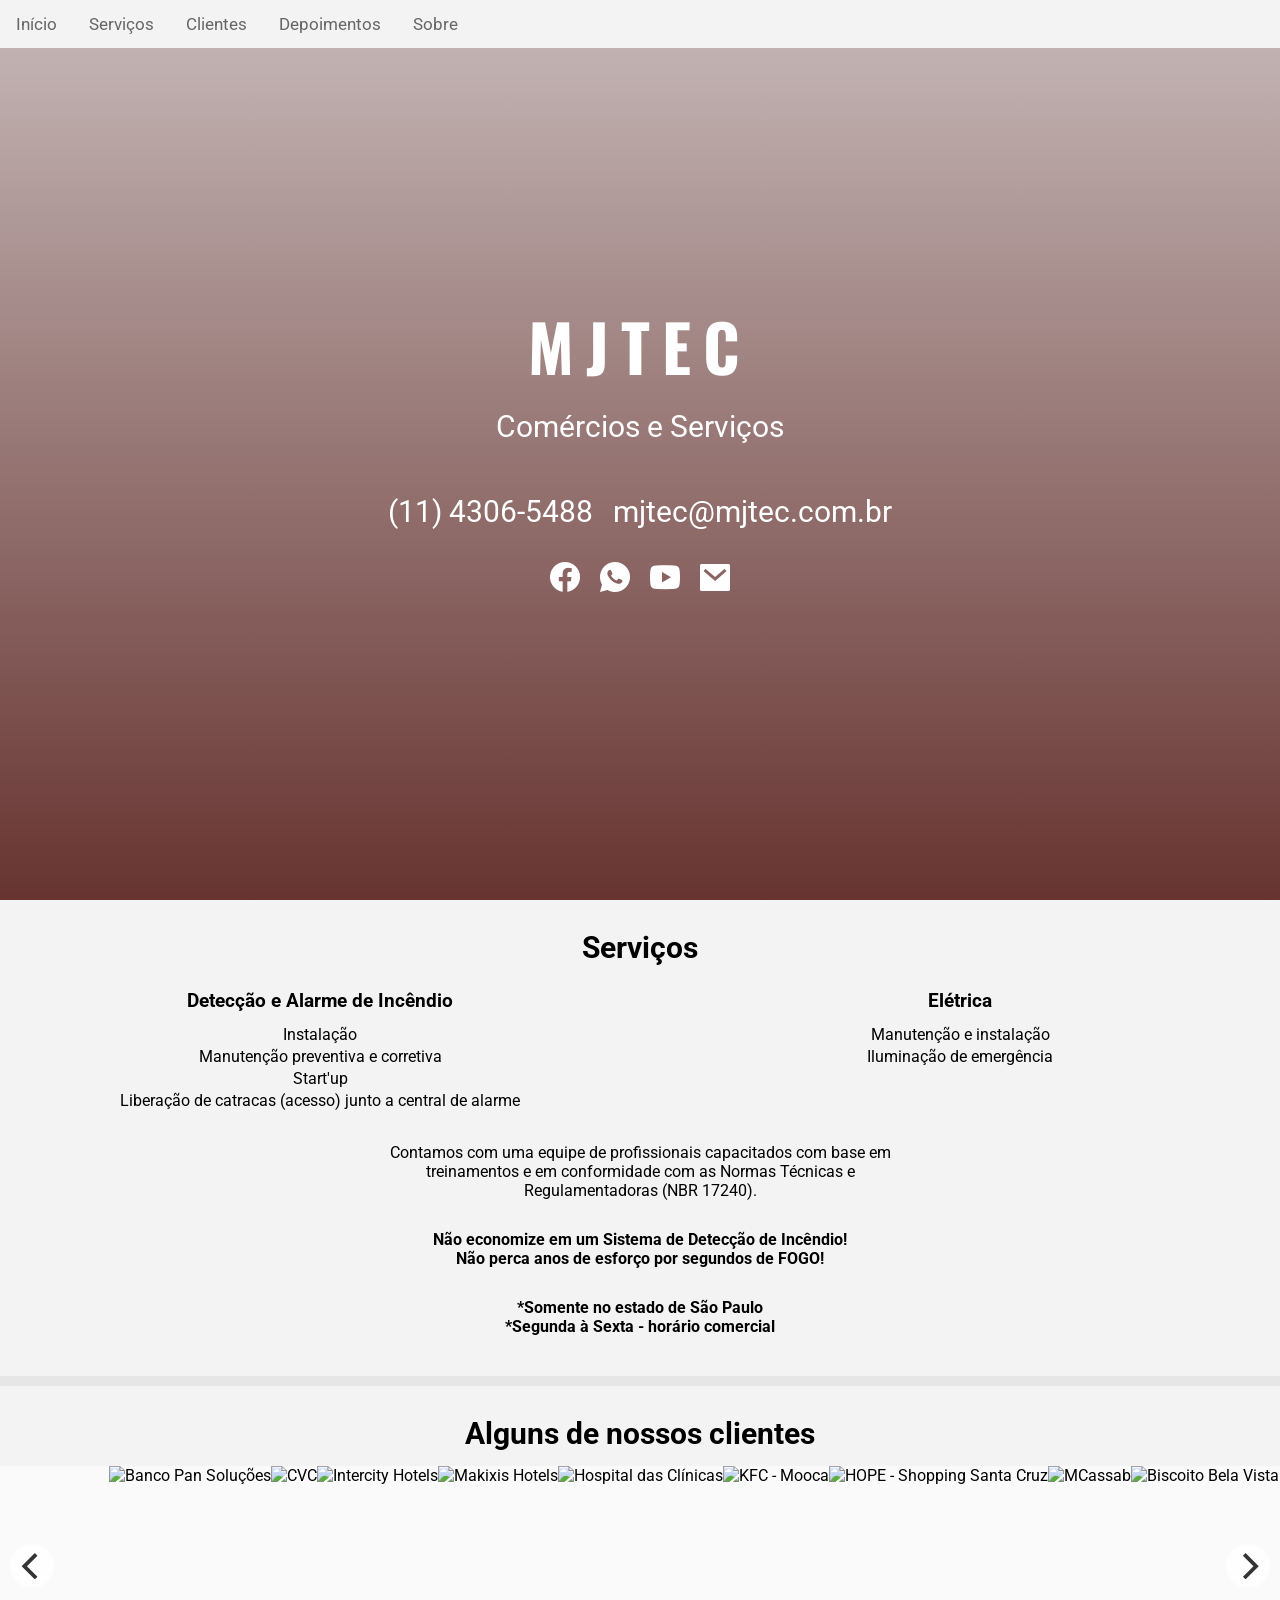
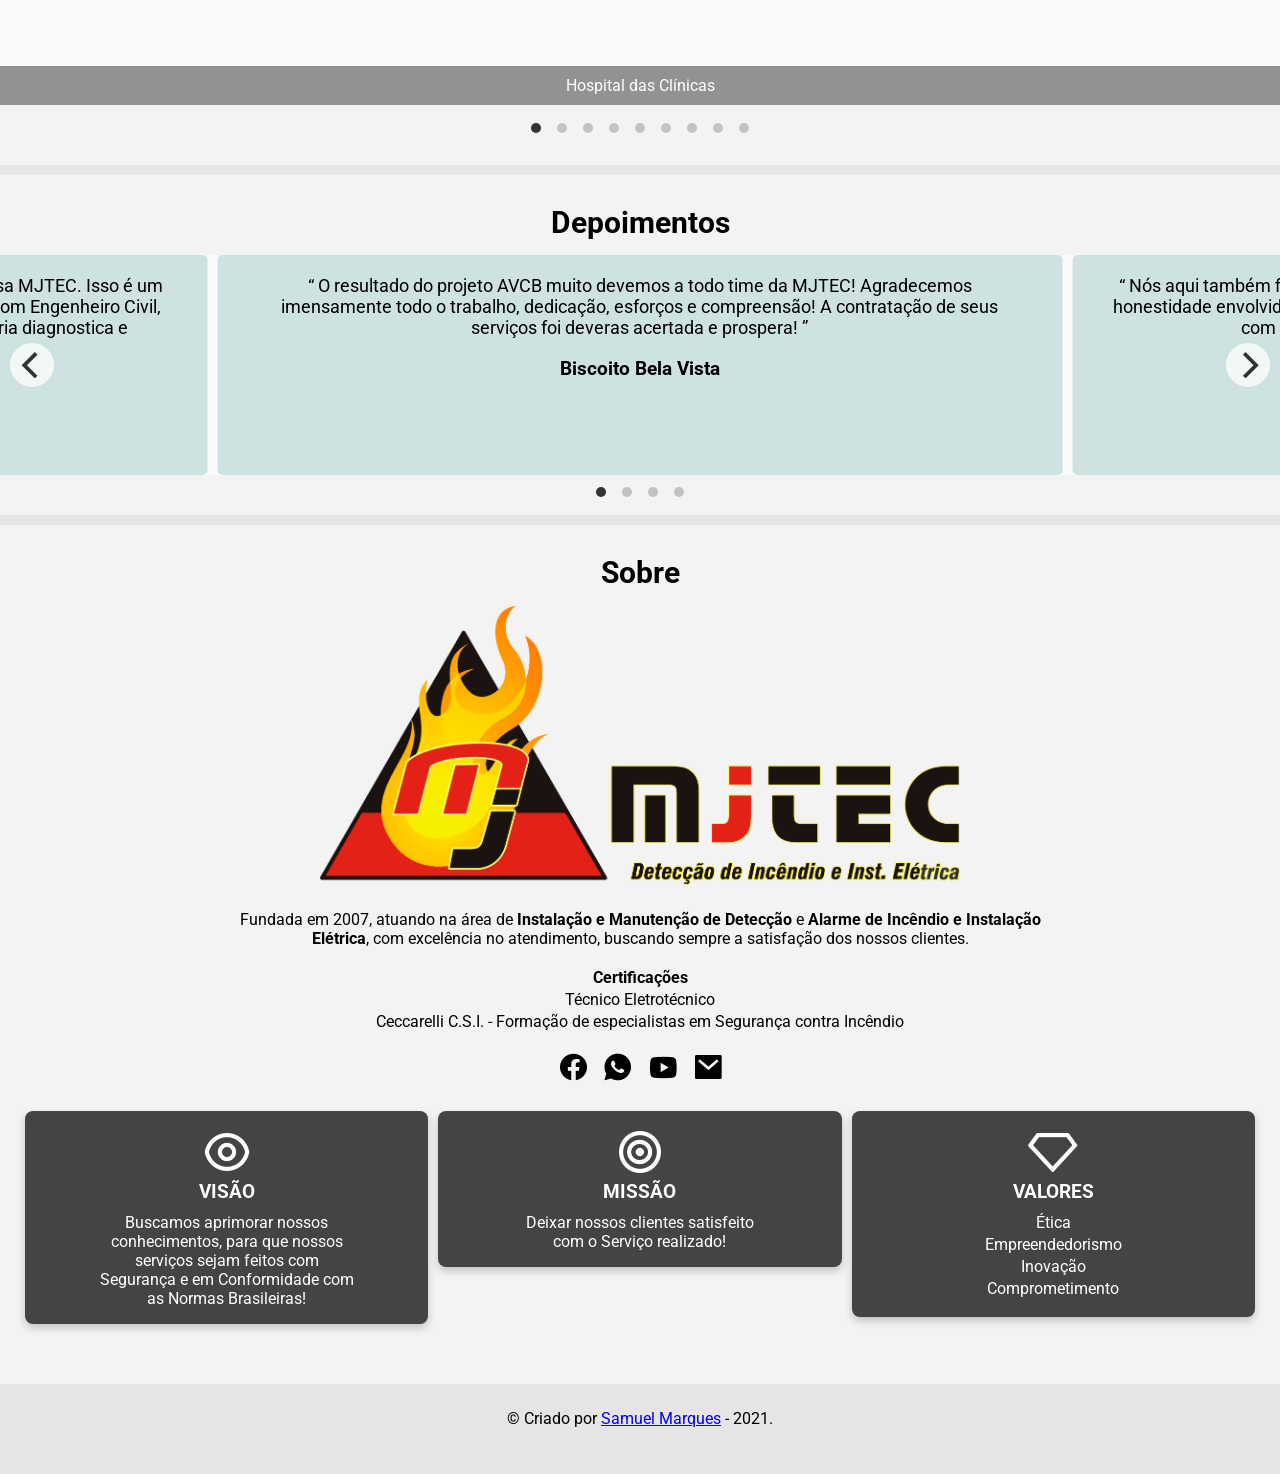
==== index.html @ a53ec6c9 "Separate meta tags" ====
<!DOCTYPE html>
<html lang="pt">
<head>
	<!-- Primary meta tags -->
	<meta charset="UTF-8">
	<meta http-equiv="content-language" content="pt-br">
	<meta http-equiv="X-UA-Compatible" content="IE=edge">
	<meta name="viewport" content="width=device-width, initial-scale=1.0">
	<meta name="robots" content="index, follow">
	<meta name="msapplication-TileColor" content="#b91d47">
	<meta name="theme-color" content="#ffffff">
	<link rel="canonical" href="https://mjtec.com.br">
	<title>Mjtec - Comércios e Serviços</title>

	<!-- Google -->
	<meta name="description" content="Fundada em 2007, atuando na área de Instalação e Manutenção de Detecção e Alarme de Incêndio e Instalação Elétrica, com excelência no atendimento, buscando sempre a satisfação dos nossos clientes.">
	<meta name="keywords" content="Instalação, manutenção, incêndio, alarme de incêndio">
	<meta name="author" content="Samuel Marques">

	<!-- Facebook -->
	<meta property="og:type" content="website">
	<meta property="og:url" content="https://mjtec.com.br/">
	<meta property="og:title" content="Mjtec - Comércios e Serviços">
	<meta property="og:description" content="Fundada em 2007, atuando na área de Instalação e Manutenção de Detecção e Alarme de Incêndio e Instalação Elétrica.">
	<meta property="og:image" content="images/NOVO_LOGOTIPO_2015_FACE.jpg">
	<meta property="og:image:width" content="1280">
	<meta property="og:image:height" content="720">
	<meta property="og:locale" content="pt_BR">
	<meta property="og:locale:alternate" content="pt_BR">
	<meta property="og:site_name" content="MJTEC">

	<!-- Twitter -->
	<meta property="twitter:card" content="images/NOVO_LOGOTIPO_2015_FACE.jpg">
	<meta property="twitter:url" content="https://mjtec.com.br/">
	<meta property="twitter:title" content="Mjtec - Comércios e Serviços">
	<meta property="twitter:description" content="Fundada em 2007, atuando na área de Instalação e Manutenção de Detecção e Alarme de Incêndio e Instalação Elétrica.">
	<meta property="twitter:image" content="images/NOVO_LOGOTIPO_2015_FACE.jpg">

	<!-- Favicon -->
	<link rel="apple-touch-icon" sizes="180x180" href="apple-touch-icon.png">
	<link rel="icon" type="image/png" sizes="32x32" href="favicon-32x32.png">
	<link rel="icon" type="image/png" sizes="16x16" href="favicon-16x16.png">
	<link rel="manifest" href="/site.webmanifest">
	<link rel="mask-icon" href="/safari-pinned-tab.svg" color="#5bbad5">

	<!-- Stylesheets -->
	<link rel="stylesheet" type="text/css" href="css/styles.css">
	<link rel="stylesheet" type="text/css" href="css/remixicon.css">
	<link href="https://cdn.jsdelivr.net/npm/remixicon@2.5.0/fonts/remixicon.css" rel="stylesheet">
	<link href="css/flickity.css" rel="stylesheet">
	<link rel="stylesheet" href="https://unpkg.com/flickity@2/dist/flickity.min.css">
	<link rel="preconnect" href="https://fonts.googleapis.com">
	<link rel="preconnect" href="https://fonts.gstatic.com" crossorigin>
	<link href="https://fonts.googleapis.com/css2?family=Montserrat:wght@500&family=Roboto&family=Oswald:wght@600&display=swap" rel="stylesheet"> 
</head>
<body>
	<!-- navbar -->
	<nav id="navbar" class="navbar">
		<a id="nav-home" href="#home">Início</a>
		<a id="nav-servicos" href="#servicos">Serviços</a>
		<a id="nav-clientes" href="#clientes">Clientes</a>
		<a id="nav-depoimentos" href="#depoimentos">Depoimentos</a>
		<a id="nav-sobre" href="#sobre">Sobre</a>

		<a href="#" class="icon" aria-label="Abrir navbar"><i class="ri-menu-line"></i></a>
	</nav>

	<!-- home -->
	<section id="home">
		<div class="slider" data-carousel>
			<div class="carousel-cell">
				<img src="images/incendio.webp" alt="Imagem relatando um incêndio.">
				<div class="overlay"></div>
				<div class="inner">
					<h1 id="titulo">MJTEC</h1>
					<p id="subtitulo">Comércios e Serviços</p>
					
					<ul>
						<li><a href="https://api.whatsapp.com/send?phone=551143065488&text=Ol%C3%A1!" aria-label="Acessar WhatsApp" target="_blank" rel="noopener noreferrer">(11) 4306-5488</a></li>
						<li><a href="mailto:mjtec@mjtec.com.br" aria-label="Enviar um e-mail para Mjtec">mjtec@mjtec.com.br</a></li>
					</ul>

					<div id="important">
						<div id="icons">
							<a href="https://www.facebook.com/mjtec.com.br" aria-label="Acessar Facebook" target="_blank" rel="noopener noreferrer">
								<i class="ri-facebook-circle-fill"></i>
							</a>

							<a href="https://api.whatsapp.com/send?phone=551143065488&text=Ol%C3%A1!" aria-label="Acessar WhatsApp" style="margin-left: 5px;" target="_blank" rel="noopener noreferrer">
								<i class="ri-whatsapp-fill"></i>
							</a>

							<a href="https://www.youtube.com/channel/UCObCKmfbOKoFty7AwjVUffA" aria-label="Acessar canal no Youtube" style="margin-left: 5px;" target="_blank" rel="noopener noreferrer">
								<i class="ri-youtube-fill"></i>
							</a>

							<a href="mailto:mjtec@mjtec.com.br" aria-label="Enviar um e-mail para Mjtec" style="margin-left: 5px;" target="_blank" rel="noopener noreferrer">
								<i class="ri-mail-fill"></i>
							</a>
						</div>
					</div>
				</div>
			</div>

			<div class="carousel-cell">
				<img src="images/funcionario_trabalhando_1.webp" alt="Funcionário da Mjtec trabalhando.">
				<div class="overlay"></div>
				<div class="inner">
					<h1 id="titulo">MJTEC</h1>
					<p id="subtitulo">Comércios e Serviços</p>
					
					<ul>
						<li><a href="https://api.whatsapp.com/send?phone=551143065488&text=Ol%C3%A1!" aria-label="Acessar WhatsApp" target="_blank" rel="noopener noreferrer">(11) 4306-5488</a></li>
						<li><a href="mailto:mjtec@mjtec.com.br" aria-label="Enviar um e-mail para Mjtec">mjtec@mjtec.com.br</a></li>
					</ul>

					<div id="important">
						<div id="icons">
							<a href="https://www.facebook.com/mjtec.com.br" aria-label="Acessar Facebook" target="_blank" rel="noopener noreferrer">
								<i class="ri-facebook-circle-fill"></i>
							</a>

							<a href="https://api.whatsapp.com/send?phone=551143065488&text=Ol%C3%A1!" aria-label="Acessar WhatsApp" style="margin-left: 5px;" target="_blank" rel="noopener noreferrer">
								<i class="ri-whatsapp-fill"></i>
							</a>

							<a href="https://www.youtube.com/channel/UCObCKmfbOKoFty7AwjVUffA" aria-label="Acessar canal no Youtube" style="margin-left: 5px;" target="_blank" rel="noopener noreferrer">
								<i class="ri-youtube-fill"></i>
							</a>

							<a href="mailto:mjtec@mjtec.com.br" aria-label="Enviar um e-mail para Mjtec" style="margin-left: 5px;" target="_blank" rel="noopener noreferrer">
								<i class="ri-mail-fill"></i>
							</a>
						</div>
					</div>
				</div>
			</div>

			<div class="carousel-cell">
				<img src="images/funcionario_trabalhando_2.webp" alt="Funcionário da Mjtec trabalhando.">
				<div class="overlay"></div>
				<div class="inner">
					<h1 id="titulo">MJTEC</h1>
					<p id="subtitulo">Comércios e Serviços</p>
					
					<ul>
						<li><a href="https://api.whatsapp.com/send?phone=551143065488&text=Ol%C3%A1!" aria-label="Acessar WhatsApp" target="_blank" rel="noopener noreferrer">(11) 4306-5488</a></li>
						<li><a href="mailto:mjtec@mjtec.com.br" aria-label="Enviar um e-mail para Mjtec">mjtec@mjtec.com.br</a></li>
					</ul>

					<div id="important">
						<div id="icons">
							<a href="https://www.facebook.com/mjtec.com.br" aria-label="Acessar Facebook" target="_blank" rel="noopener noreferrer">
								<i class="ri-facebook-circle-fill"></i>
							</a>

							<a href="https://api.whatsapp.com/send?phone=551143065488&text=Ol%C3%A1!" aria-label="Acessar WhatsApp" style="margin-left: 5px;" target="_blank" rel="noopener noreferrer">
								<i class="ri-whatsapp-fill"></i>
							</a>

							<a href="https://www.youtube.com/channel/UCObCKmfbOKoFty7AwjVUffA" aria-label="Acessar canal no Youtube" style="margin-left: 5px;" target="_blank" rel="noopener noreferrer">
								<i class="ri-youtube-fill"></i>
							</a>

							<a href="mailto:mjtec@mjtec.com.br" aria-label="Enviar um e-mail para Mjtec" style="margin-left: 5px;" target="_blank" rel="noopener noreferrer">
								<i class="ri-mail-fill"></i>
							</a>
						</div>
					</div>
				</div>
			</div>

			<div class="carousel-cell">
				<img src="images/funcionario_trabalhando_3.webp" alt="Funcionário da Mjtec trabalhando.">
				<div class="overlay"></div>
				<div class="inner">
					<h1 id="titulo">MJTEC</h1>
					<p id="subtitulo">Comércios e Serviços</p>
					
					<ul>
						<li><a href="https://api.whatsapp.com/send?phone=551143065488&text=Ol%C3%A1!" aria-label="Acessar WhatsApp" target="_blank" rel="noopener noreferrer">(11) 4306-5488</a></li>
						<li><a href="mailto:mjtec@mjtec.com.br" aria-label="Enviar um e-mail para Mjtec">mjtec@mjtec.com.br</a></li>
					</ul>

					<div id="important">
						<div id="icons">
							<a href="https://www.facebook.com/mjtec.com.br" aria-label="Acessar Facebook" target="_blank" rel="noopener noreferrer">
								<i class="ri-facebook-circle-fill"></i>
							</a>

							<a href="https://api.whatsapp.com/send?phone=551143065488&text=Ol%C3%A1!" aria-label="Acessar WhatsApp" style="margin-left: 5px;" target="_blank" rel="noopener noreferrer">
								<i class="ri-whatsapp-fill"></i>
							</a>

							<a href="https://www.youtube.com/channel/UCObCKmfbOKoFty7AwjVUffA" aria-label="Acessar canal no Youtube" style="margin-left: 5px;" target="_blank" rel="noopener noreferrer">
								<i class="ri-youtube-fill"></i>
							</a>

							<a href="mailto:mjtec@mjtec.com.br" aria-label="Enviar um e-mail para Mjtec" style="margin-left: 5px;" target="_blank" rel="noopener noreferrer">
								<i class="ri-mail-fill"></i>
							</a>
						</div>
					</div>
				</div>
			</div>

			<div class="carousel-cell">
				<img src="images/mjtec_logotipo.webp" alt="Logo da Mjtec, acima de chamas e abaixo de um detector.">
				<div class="overlay"></div>
				<div class="inner">
					<h1 id="titulo">MJTEC</h1>
					<p id="subtitulo">Comércios e Serviços</p>
					
					<ul>
						<li><a href="https://api.whatsapp.com/send?phone=551143065488&text=Ol%C3%A1!" aria-label="Acessar WhatsApp" target="_blank" rel="noopener noreferrer">(11) 4306-5488</a></li>
						<li><a href="mailto:mjtec@mjtec.com.br" aria-label="Enviar um e-mail para Mjtec">mjtec@mjtec.com.br</a></li>
					</ul>

					<div id="important">
						<div id="icons">
							<a href="https://www.facebook.com/mjtec.com.br" aria-label="Acessar Facebook" target="_blank" rel="noopener noreferrer">
								<i class="ri-facebook-circle-fill"></i>
							</a>

							<a href="https://api.whatsapp.com/send?phone=551143065488&text=Ol%C3%A1!" aria-label="Acessar WhatsApp" style="margin-left: 5px;" target="_blank" rel="noopener noreferrer">
								<i class="ri-whatsapp-fill"></i>
							</a>

							<a href="https://www.youtube.com/channel/UCObCKmfbOKoFty7AwjVUffA" aria-label="Acessar canal no Youtube" style="margin-left: 5px;" target="_blank" rel="noopener noreferrer">
								<i class="ri-youtube-fill"></i>
							</a>

							<a href="mailto:mjtec@mjtec.com.br" aria-label="Enviar um e-mail para Mjtec" style="margin-left: 5px;" target="_blank" rel="noopener noreferrer">
								<i class="ri-mail-fill"></i>
							</a>
						</div>
					</div>
				</div>
			</div>
		</div>
	</section>

	<!-- servicos -->
	<section id="servicos">
		<h2>Serviços</h2>

		<div class="row">
			<div class="column">
				<h3>Detecção e Alarme de Incêndio</h3>
				<ul>
					<li>Instalação</li>
					<li>Manutenção preventiva e corretiva</li>
					<li>Start'up</li>
					<li>Liberação de catracas (acesso) junto a central de alarme</li>
				</ul>
			</div>
			<div class="column">
				<h3>Elétrica</h3>
				<ul>
					<li>Manutenção e instalação</li>
					<li>Iluminação de emergência</li>
				</ul>
			</div>
		</div>

		<div class="center">
			<p>Contamos com uma equipe de profissionais
				capacitados com base em treinamentos e
				em conformidade com as Normas Técnicas e
				Regulamentadoras (NBR 17240).
			</p>

			<h4 style="margin-top: 30px;">
				Não economize em um Sistema de Detecção
				de Incêndio!
			</h4>

			<h4 style="margin-bottom: 30px;">
				Não perca anos de esforço por segundos de FOGO!
			</h4>
		</div>

		<h4>*Somente no estado de São Paulo</h4>
		<h4>*Segunda à Sexta - horário comercial</h4>
	</section>

	<!-- clientes -->
	<section id="clientes">
		<h2>Alguns de nossos clientes</h2>

		<div class="gallery js-flickity" data-flickity='{ "wrapAround": true, "autoPlay": true }'>
			<img src="images/HCFMUSP_logo.webp" alt="Hospital das Clínicas" />
			<img src="images/kfc_logo.webp" alt="KFC - Mooca" />
			<img src="images/hope_logo.webp" alt="HOPE - Shopping Santa Cruz" />
			<img src="images/mcassab_logo.webp" alt="MCassab" />
			<img src="images/belavista_logo.webp" alt="Biscoito Bela Vista" />
			<img src="images/bancopan_logo.webp" alt="Banco Pan Soluções" />
			<img src="images/cvc_logo.webp" alt="CVC" />
			<img src="images/intercity_logo.webp" alt="Intercity Hotels" />
			<img src="images/makixis_logo.webp" alt="Makixis Hotels" />
		</div>

		<p class="caption">&nbsp;</p>
	</section>

	<!-- depoimentos -->
	<section id="depoimentos">
		<h2>Depoimentos</h2>

		<div class="depoimentos js-flickity" data-flickity='{ "wrapAround": true }'>
			<div class="depoimento">
				<p id="content">
					O resultado do projeto AVCB muito devemos a todo time da MJTEC! 
					Agradecemos imensamente todo o trabalho, dedicação, esforços e compreensão! 
					A contratação de seus serviços foi deveras acertada e prospera!
				</p>
				
				<h3 id="title">Biscoito Bela Vista</h3>
			</div>

			<div class="depoimento">
				<p id="content">
					Nós aqui também ficamos muito satisfeitos com os serviços da Mjtec e 
					principalmente com a honestidade envolvida, pois chegaram a condenar 
					uma central e somente a Mjtec tinha técnicos com conhecimento o bastante 
					para a manutenção necessária.
				</p>
				
				<h3 id="title">Hotel Makuxis</h3>
			</div>

			<div class="depoimento">
				<p id="content">
					Parte da conclusão deste projeto (AVCB) teve a contribuição significativa 
					da MJTEC, portanto agradecemos muito pela qualidade dos serviços prestados, 
					dedicação de nos atender diante das nossas necessidades e 
					continuamos com a parceria, lembrando ainda que estamos divulgando 
					o nome da MJTEC aos nossos parceiros.
				</p>
				
				<h3 id="title">Cilasi Alimentos</h3>
			</div>

			<div class="depoimento">
				<p id="content">
					Estou satisfeitíssimo com tamanha parceria e profissionalismo da empresa MJTEC. 
					Isso é um inicio de uma parceria que eu vou ter nas minhas trajetórias 
					profissionais com Engenheiro Civil, Eng. Segurança Do Trabalho e Eng. de Avaliações, 
					Perícias, e engenharia diagnostica e patologias das construções.
				</p>
				
				<h3 id="title">Eng. Germano - Hotel Intercity</h3>
			</div>
		</div>
	</section>

	<!-- sobre -->
	<section id="sobre">
		<h2>Sobre</h2>

		<div class="center">
			<img src="images/NOVO_LOGOTIPO_2015.png">

			<p>
				Fundada em 2007, atuando na área de <b>Instalação e Manutenção de Detecção</b> 
				e <b>Alarme de Incêndio e Instalação Elétrica</b>, com excelência no atendimento, 
				buscando sempre a satisfação dos nossos clientes.
			</p>

			<h4>Certificações</h4>
			<ul>
				<li>Técnico Eletrotécnico</li>
				<li>Ceccarelli C.S.I. - Formação de especialistas em Segurança contra Incêndio</li>
			</ul>
		</div>

		<div id="important">
			<div id="icons">
				<a href="https://www.facebook.com/mjtec.com.br" aria-label="Acessar Facebook" target="_blank" rel="noopener noreferrer">
					<i class="ri-facebook-circle-fill"></i>
				</a>

				<a href="https://api.whatsapp.com/send?phone=551143065488&text=Ol%C3%A1!" aria-label="Acessar WhatsApp" style="margin-left: 5px;" target="_blank" rel="noopener noreferrer">
					<i class="ri-whatsapp-fill"></i>
				</a>

				<a href="https://www.youtube.com/channel/UCObCKmfbOKoFty7AwjVUffA" aria-label="Acessar canal no Youtube" style="margin-left: 5px;" target="_blank" rel="noopener noreferrer">
					<i class="ri-youtube-fill"></i>
				</a>

				<a href="mailto:mjtec@mjtec.com.br" aria-label="Enviar um e-mail para Mjtec" style="margin-left: 5px;" target="_blank" rel="noopener noreferrer">
					<i class="ri-mail-fill"></i>
				</a>
			</div>
		</div>

		<div class="row">
			<div class="column">
				<div class="card">
					<p><i class="ri-eye-line"></i></p>
					
					<h3>VISÃO</h3>
					<p class="content">
						Buscamos aprimorar nossos conhecimentos, para que nossos serviços sejam 
						feitos com Segurança e em Conformidade com as Normas Brasileiras!
					</p>
				</div>
			</div>
			
			<div class="column">
				<div class="card">
					<p><i class="ri-focus-2-line"></i></p>

					<h3>MISSÃO</h3>
					<p class="content">Deixar nossos clientes satisfeito com o Serviço realizado!</p>						</p>
				</div>
			</div>

			<div class="column">
				<div class="card">
					<p><i class="ri-vip-diamond-line"></i></p>

					<h3>VALORES</h3>
					<p>
						<ul>
							<li>Ética</li>
							<li>Empreendedorismo</li>
							<li>Inovação</li>
							<li>Comprometimento</li>
						</ul>
					</p>
				</div>
			</div>
		</div>
	</section>

	<footer id="footer">
		<p>&copy; Criado por <a href="https://samuel-s-marques.github.io/">Samuel Marques</a> - 2021.</p>
	</footer>

	<script src="https://code.jquery.com/jquery-3.6.0.slim.min.js" integrity="sha256-u7e5khyithlIdTpu22PHhENmPcRdFiHRjhAuHcs05RI=" crossorigin="anonymous"></script>
	<script src="js/jquery-3.6.0.min.js"></script>
	<script src="js/navbar.js"></script>
	<script src="js/flickity.pkgd.min.js"></script>
	<script src="https://unpkg.com/flickity@2/dist/flickity.pkgd.min.js"></script>
	<script src="js/clients-gallery.js"></script>
	<script src="js/home-slider.js"></script>
</body>
</html>
---- css/styles.css ----
@charset "UTF-8";
* {
  margin: 0;
  padding: 0;
  -webkit-box-sizing: border-box;
          box-sizing: border-box;
}

*, button, input {
  font-family: -apple-system, Segoe UI, Roboto,  Oxygen-Sans, Ubuntu, Cantarell,  Fira Sans, Droid Sans,  Helvetica Neue, Arial, sans-serif;
}

html {
  scroll-behavior: smooth;
}

body {
  background: #e6e6e6;
}

.navbar {
  overflow: hidden;
  background-color: #f3f3f3;
  position: fixed;
  width: 100%;
  z-index: 10;
}

.navbar a {
  float: left;
  display: block;
  color: #666;
  text-align: center;
  padding: 14px 16px;
  text-decoration: none;
  font-size: 17px;
}

.navbar a:hover {
  background-color: #bdbdbd;
}

.navbar .icon {
  display: none;
}

@media screen and (max-width: 600px) {
  .navbar a:not(:first-child) {
    display: none;
  }
  .navbar a.icon {
    float: right;
    display: block;
  }
}

@media screen and (max-width: 600px) {
  .navbar.responsive {
    position: relative;
  }
  .navbar.responsive .icon {
    position: absolute;
    right: 0;
    top: 0;
  }
  .navbar.responsive a {
    float: none;
    display: block;
    text-align: left;
  }
}

#home {
  display: -webkit-box;
  display: -ms-flexbox;
  display: flex;
  -webkit-box-orient: vertical;
  -webkit-box-direction: normal;
      -ms-flex-direction: column;
          flex-direction: column;
  -webkit-box-pack: center;
      -ms-flex-pack: center;
          justify-content: center;
  -webkit-box-align: center;
      -ms-flex-align: center;
          align-items: center;
  height: 100vh;
}

#home .overlay {
  position: absolute;
  width: 100%;
  height: 100%;
  inset: 0;
  background: -webkit-gradient(linear, left top, left bottom, from(rgba(71, 7, 3, 0.2)), to(rgba(71, 7, 3, 0.8)));
  background: linear-gradient(to bottom, rgba(71, 7, 3, 0.2), rgba(71, 7, 3, 0.8));
}

#home .slider {
  width: 100%;
  height: 100vh;
  overflow: hidden;
}

#home .slider .carousel-cell {
  width: 100%;
  height: 100%;
}

#home .slider .carousel-cell img {
  -webkit-filter: blur(8px);
          filter: blur(8px);
  pointer-events: none;
  z-index: -1;
  position: absolute;
  width: 100%;
  height: 100%;
  -o-object-fit: cover;
     object-fit: cover;
}

#home .slider .carousel-cell .inner {
  position: relative;
  top: 50%;
  -webkit-transform: translateY(-50%);
          transform: translateY(-50%);
  text-align: center;
}

#home .slider .carousel-cell .inner h1 {
  font-size: 65px;
  letter-spacing: 12px;
  text-align: center;
  font-family: 'Oswald', sans-serif;
  color: #ffff;
}

#home .slider .carousel-cell .inner p {
  margin-top: 15px;
  margin-bottom: 50px;
  font-size: 30px;
  text-align: center;
  font-family: 'Roboto', sans-serif;
  color: #fff;
}

#home .slider .carousel-cell .inner ul {
  list-style-type: none;
}

#home .slider .carousel-cell .inner ul li {
  display: inline;
  margin-left: 8px;
  margin-right: 8px;
}

#home .slider .carousel-cell .inner ul li a {
  font-size: 30px;
  text-align: center;
  font-family: 'Roboto', sans-serif;
  color: #fff;
  text-decoration: none;
}

#home .slider .carousel-cell .inner ul li a:hover {
  text-decoration: underline;
}

#home .slider .carousel-cell .inner #important {
  margin-top: 30px;
  text-align: center;
}

#home .slider .carousel-cell .inner #important #icons {
  margin-bottom: 15px;
  font-size: 36px;
}

#home .slider .carousel-cell .inner #important #icons a {
  color: white;
  text-decoration: none;
}

#home .gallery {
  background: #fafafa;
}

#home .gallery img {
  display: block;
}

@media screen and (max-width: 900px) {
  #home .home-div h1 {
    font-size: 35px !important;
  }
  #home .home-div p {
    font-size: 25px !important;
  }
  #home .home-div ul li a {
    font-size: 20px;
  }
}

@media screen and (max-width: 600px) {
  #home .home-div h1 {
    font-size: 42px !important;
  }
  #home .home-div p {
    font-size: 23px !important;
  }
  #home .home-div ul {
    margin-top: 60px;
  }
  #home .home-div ul li {
    display: list-item;
    text-align: center;
  }
  #home .home-div ul li a {
    font-size: 16px;
  }
}

#servicos {
  scroll-margin-top: 45px;
  height: 50vh;
  background-color: #f3f3f3;
  padding-top: 5px;
  padding-bottom: 40px;
}

#servicos h2 {
  text-align: center;
  margin-top: 25px;
  margin-bottom: 15px;
  font-size: 30px;
}

#servicos .center > * {
  word-wrap: break-word;
  display: block;
  text-align: center;
  margin-left: auto;
  margin-right: auto;
  width: 40%;
}

#servicos .center p {
  margin-top: 20px;
}

#servicos .row .column {
  text-align: center;
  float: left;
  padding: 10px;
  width: 50%;
}

#servicos .row .column h3 {
  padding-bottom: 10px;
}

#servicos .row .column ul {
  list-style-type: none;
}

#servicos .row .column ul li {
  margin: 3px 0px 3px 0px;
}

#servicos .row:after {
  content: "";
  display: table;
  clear: both;
}

#servicos h4 {
  text-align: center;
}

@media screen and (min-width: 768px) and (max-width: 1600px) {
  #servicos {
    height: 100%;
  }
}

@media screen and (max-width: 768px) {
  #servicos {
    height: 100%;
  }
  #servicos .center > * {
    width: 75%;
  }
  #servicos .center p {
    margin-top: 30px;
  }
  #servicos .row {
    margin-left: 15px;
    margin-right: 15px;
  }
  #servicos .row .column {
    width: 100%;
  }
}

#clientes {
  scroll-margin-top: 45px;
  height: 45vh;
  background-color: #f3f3f3;
  padding-top: 5px;
  margin-top: 10px;
  padding-bottom: 60px;
}

#clientes h2 {
  text-align: center;
  margin-top: 25px;
  margin-bottom: 15px;
  font-size: 30px;
}

#clientes .gallery {
  background: #fafafa;
}

#clientes .gallery img {
  display: block;
  height: 200px;
}

#clientes .caption {
  background: #929292;
  margin: 0;
  padding: 10px;
  text-align: center;
  color: white;
}

#clientes .flickity-page-dots {
  bottom: -70px;
}

@media screen and (min-width: 768px) and (max-width: 1600px) {
  #clientes {
    height: 100%;
  }
}

@media screen and (max-width: 768px) {
  #clientes {
    height: 100%;
  }
  #clientes .gallery {
    margin-top: 40px;
  }
  #clientes .gallery img {
    height: 250px;
  }
  #clientes .flickity-page-dots {
    bottom: -70px;
  }
}

#contato {
  scroll-margin-top: 45px;
  height: 100vh;
  background-color: #f3f3f3;
  padding-top: 5px;
  margin-top: 20px;
}

#contato h2 {
  text-align: center;
  margin-top: 25px;
  margin-bottom: 15px;
  font-size: 30px;
}

#contato h4 {
  font-size: 18px;
}

#contato a {
  text-decoration: none;
}

#contato a i {
  margin-right: 5px;
  color: black;
}

#contato a:hover {
  text-decoration: underline;
}

#contato .row .column {
  float: left;
  width: 50%;
  margin-top: 6px;
  padding: 20px;
}

#contato .row .column img {
  width: 100%;
  max-width: 500px;
  height: auto;
  display: block;
  margin-left: auto;
  margin-right: auto;
}

#contato .row .column #important {
  margin-bottom: 20px;
}

#contato .row .column #important #icons {
  margin-top: 15px;
  margin-bottom: 15px;
  font-size: 32px;
}

#contato .row .column #important #icons a {
  text-decoration: none;
  -webkit-transition: all 300ms;
  transition: all 300ms;
}

#contato .row .column #important #icons a:hover {
  font-size: 36px;
}

#contato .row .column #message #whatsapp {
  margin: 12px;
}

#contato .row .column #message #facebook {
  margin: 12px;
}

#contato .row .column input[type=text], #contato .row .column input[type=email], #contato .row .column select {
  width: 100%;
  padding: 12px;
  border: 1px solid #ccc;
  margin-top: 6px;
  margin-bottom: 16px;
}

#contato .row .column textarea {
  width: 100%;
  padding: 12px;
  border: 1px solid #ccc;
  margin-top: 6px;
  margin-bottom: 5px;
  min-height: 120px;
  max-height: 400px;
  resize: vertical;
}

#contato .row .column p {
  color: #666666;
  font-size: 14px !important;
  font-style: italic;
  margin-bottom: 10px;
}

#contato .row .column input[type=submit] {
  background-color: #F6F000;
  color: black;
  font-weight: bold;
  padding: 12px 20px;
  border: none;
  cursor: pointer;
}

#contato .row .column input[type=submit]:hover {
  background-color: #FFCF00;
}

#contato .row:after {
  content: "";
  display: table;
  clear: both;
}

@media screen and (min-width: 1600px) {
  #contato {
    height: 100vh;
  }
}

@media screen and (min-width: 1200px) and (max-width: 1600px) {
  #contato {
    height: 100%;
  }
}

@media screen and (min-width: 768px) and (max-width: 900px) {
  #contato {
    height: 100%;
  }
}

@media screen and (max-width: 768px) {
  #contato {
    height: 100%;
  }
  #contato .row .column img {
    width: 100%;
    max-width: 300px;
    height: auto;
    display: block;
    margin-left: auto;
    margin-right: auto;
  }
  #contato .row .column, #contato .row .column input[type=submit], #contato .row .column img {
    width: 100%;
    margin-top: 0;
  }
  #contato .row .column p {
    margin-bottom: 15px;
    font-size: 15px !important;
  }
  #contato #important {
    text-align: center;
  }
}

#depoimentos {
  scroll-margin-top: 45px;
  height: 50vh;
  background-color: #f3f3f3;
  padding-top: 5px;
  margin-top: 10px;
  padding-bottom: 40px;
}

#depoimentos h2 {
  text-align: center;
  margin-top: 25px;
  margin-bottom: 15px;
  font-size: 30px;
}

#depoimentos .depoimentos {
  background: #fafafa;
}

#depoimentos .depoimentos .depoimento {
  background: #cee2e1;
  width: 66%;
  height: 200px;
  margin-right: 10px;
  border-radius: 5px;
  padding: 0 40px;
}

#depoimentos .depoimentos .depoimento #content {
  text-align: center;
  padding: 20px;
  font-size: 18px;
}

#depoimentos .depoimentos .depoimento #content::before {
  content: "“";
}

#depoimentos .depoimentos .depoimento #content::after {
  content: "”";
}

#depoimentos .depoimentos .depoimento #title {
  text-align: center;
}

@media screen and (min-width: 768px) and (max-width: 1600px) {
  #depoimentos .depoimentos .depoimento {
    height: 220px;
    padding: 0 20px;
  }
}

@media screen and (max-width: 768px) {
  #depoimentos .depoimentos .depoimento {
    height: 350px;
    padding: 0 20px;
  }
  #depoimentos .depoimentos .depoimento #content {
    font-size: 15px;
  }
}

@media screen and (min-width: 768px) and (max-width: 1600px) {
  #depoimentos {
    height: 100%;
  }
}

@media screen and (max-width: 768px) {
  #depoimentos {
    height: 100%;
  }
}

#sobre {
  scroll-margin-top: 45px;
  height: 100vh;
  background-color: #f3f3f3;
  padding-top: 5px;
  margin-top: 10px;
  padding-bottom: 40px;
}

#sobre h2 {
  text-align: center;
  margin-top: 25px;
  margin-bottom: 15px;
  font-size: 30px;
}

#sobre .center > * {
  word-wrap: break-word;
  display: block;
  text-align: center;
  margin-left: auto;
  margin-right: auto;
  width: 40%;
}

#sobre #important {
  margin-bottom: 20px;
  text-align: center;
}

#sobre #important #icons {
  margin-top: 15px;
  margin-bottom: 15px;
  font-size: 32px;
}

#sobre #important #icons a {
  color: black;
  text-decoration: none;
  -webkit-transition: all 300ms;
  transition: all 300ms;
}

#sobre #important #icons a:hover {
  font-size: 36px;
}

#sobre .center {
  margin-bottom: 20px;
}

#sobre .center img {
  width: 50% !important;
}

#sobre .center p {
  margin-top: 25px;
  margin-bottom: 20px;
}

#sobre .center h4 {
  margin-top: 20px;
}

#sobre .center ul {
  list-style-type: none;
}

#sobre .center ul li {
  margin: 3px 0px 3px 0px;
}

@media screen and (min-width: 768px) and (max-width: 1600px) {
  #sobre {
    height: 100%;
  }
  #sobre .center > * {
    width: 65% !important;
  }
}

@media screen and (max-width: 768px) {
  #sobre {
    height: 100%;
  }
  #sobre .center > * {
    width: 80% !important;
  }
}

#sobre .row {
  margin-left: 20px;
  margin-right: 20px;
  margin-bottom: 20px;
}

#sobre .row::after {
  content: "";
  display: table;
  clear: both;
}

#sobre .row .column {
  text-align: center;
  float: left;
  width: 33.33%;
  padding: 0 5px;
}

@media screen and (max-width: 600px) {
  #sobre .row .column {
    width: 100%;
    display: block;
    margin-bottom: 10px;
  }
}

#sobre .row .column .card {
  -webkit-box-shadow: 0 4px 8px 0 rgba(0, 0, 0, 0.2);
          box-shadow: 0 4px 8px 0 rgba(0, 0, 0, 0.2);
  padding: 16px;
  text-align: center;
  background-color: #444;
  color: white;
  border-radius: 8px;
  height: 230px;
}

@media screen and (min-width: 768px) and (max-width: 1600px) {
  #sobre .row .column .card {
    height: 100%;
  }
}

@media screen and (max-width: 768px) {
  #sobre .row .column .card {
    height: 100%;
    margin-left: 10px;
    margin-right: 10px;
  }
}

#sobre .row .column .card i {
  font-size: 50px;
}

#sobre .row .column .card h3 {
  margin-bottom: 10px;
}

#sobre .row .column .card .content {
  width: 70%;
  margin: 0 auto;
}

#sobre .row .column .card ul {
  list-style-type: none;
}

#sobre .row .column .card ul li {
  margin: 3px 0px 3px 0px;
}

footer {
  display: -webkit-box;
  display: -ms-flexbox;
  display: flex;
  -webkit-box-orient: horizontal;
  -webkit-box-direction: normal;
      -ms-flex-direction: row;
          flex-direction: row;
  -webkit-box-pack: space-evenly;
      -ms-flex-pack: space-evenly;
          justify-content: space-evenly;
  position: relative;
  width: 100%;
  height: 90px;
  bottom: 0;
  padding: 25px;
  background-color: #e6e4e4;
}

footer ul {
  list-style-type: none;
}

footer ul li {
  text-transform: uppercase;
  font-weight: bold;
  font-size: 20px;
  margin-top: 5px;
  margin-bottom: 5px;
}

@media screen and (max-width: 600px) {
  footer li {
    font-size: 17px !important;
  }
}
/*# sourceMappingURL=styles.css.map */
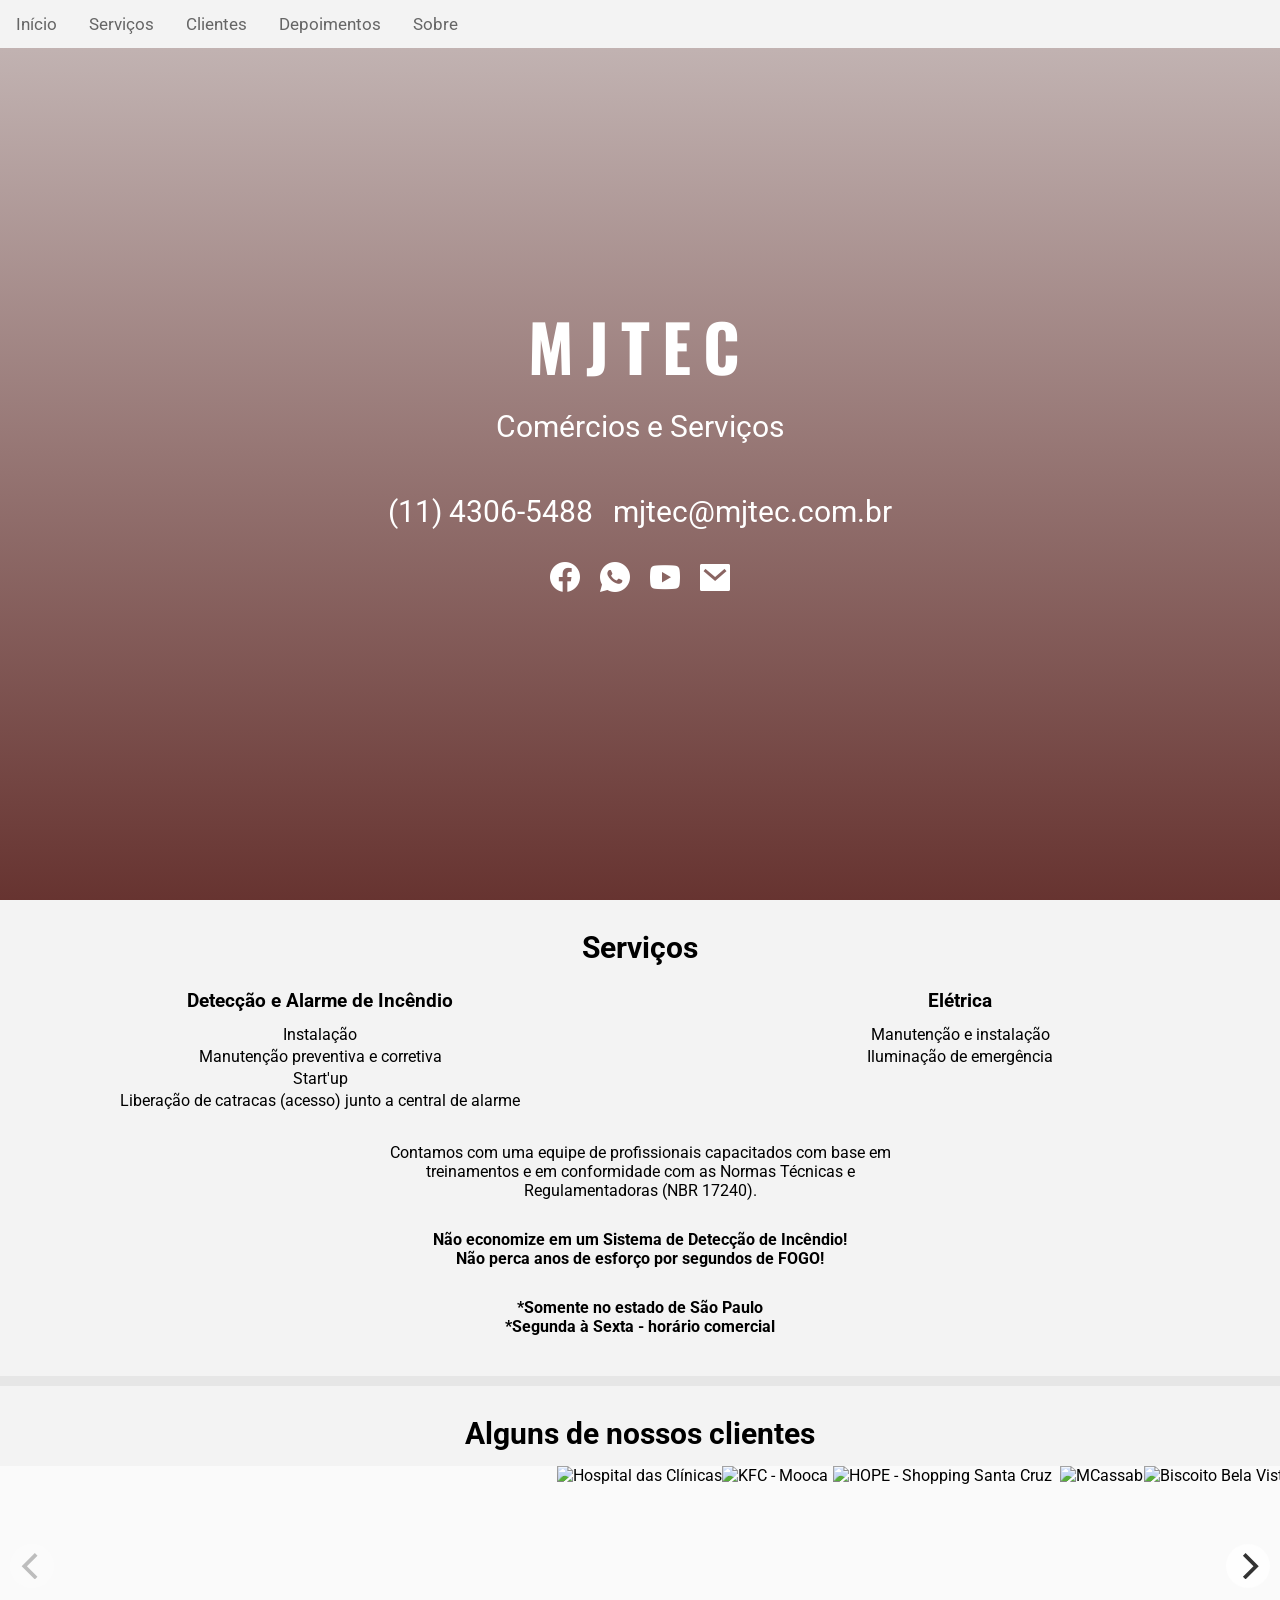
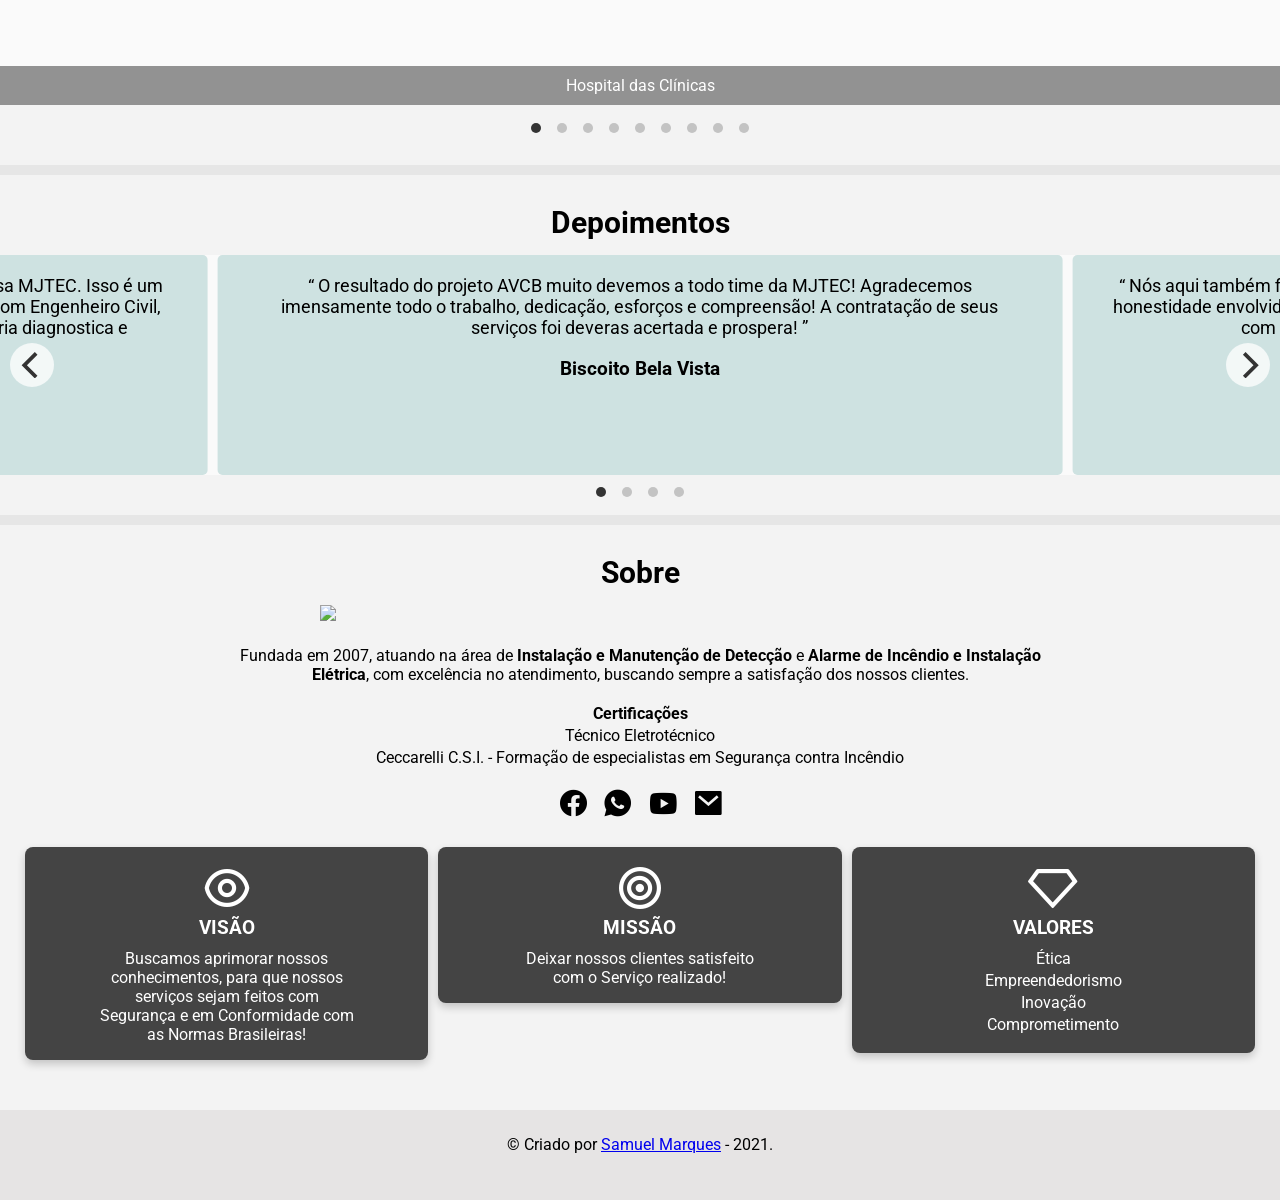
==== commit 2b8eb770: "replace local images to cdn imgs" ====
--- a/index.html
+++ b/index.html
@@ -22,7 +22,7 @@
 	<meta property="og:url" content="https://mjtec.com.br/">
 	<meta property="og:title" content="Mjtec - Comércios e Serviços">
 	<meta property="og:description" content="Fundada em 2007, atuando na área de Instalação e Manutenção de Detecção e Alarme de Incêndio e Instalação Elétrica.">
-	<meta property="og:image" content="images/NOVO_LOGOTIPO_2015_FACE.jpg">
+	<meta property="og:image" content="https://res.cloudinary.com/dckhzbrbm/image/upload/v1634405881/Mjtec/NOVO_LOGOTIPO_2015_FACE_dkf5xg.jpg">
 	<meta property="og:image:width" content="1280">
 	<meta property="og:image:height" content="720">
 	<meta property="og:locale" content="pt_BR">
@@ -30,11 +30,11 @@
 	<meta property="og:site_name" content="MJTEC">
 
 	<!-- Twitter -->
-	<meta property="twitter:card" content="images/NOVO_LOGOTIPO_2015_FACE.jpg">
+	<meta property="twitter:card" content="https://res.cloudinary.com/dckhzbrbm/image/upload/v1634405881/Mjtec/NOVO_LOGOTIPO_2015_FACE_dkf5xg.jpg">
 	<meta property="twitter:url" content="https://mjtec.com.br/">
 	<meta property="twitter:title" content="Mjtec - Comércios e Serviços">
 	<meta property="twitter:description" content="Fundada em 2007, atuando na área de Instalação e Manutenção de Detecção e Alarme de Incêndio e Instalação Elétrica.">
-	<meta property="twitter:image" content="images/NOVO_LOGOTIPO_2015_FACE.jpg">
+	<meta property="twitter:image" content="https://res.cloudinary.com/dckhzbrbm/image/upload/v1634405881/Mjtec/NOVO_LOGOTIPO_2015_FACE_dkf5xg.jpg">
 
 	<!-- Favicon -->
 	<link rel="apple-touch-icon" sizes="180x180" href="apple-touch-icon.png">
@@ -69,7 +69,7 @@
 	<section id="home">
 		<div class="slider" data-carousel>
 			<div class="carousel-cell">
-				<img src="images/incendio.webp" alt="Imagem relatando um incêndio.">
+				<img src="https://res.cloudinary.com/dckhzbrbm/image/upload/v1634405879/Mjtec/incendio_s0eimm.webp" alt="Imagem relatando um incêndio.">
 				<div class="overlay"></div>
 				<div class="inner">
 					<h1 id="titulo">MJTEC</h1>
@@ -103,7 +103,7 @@
 			</div>
 
 			<div class="carousel-cell">
-				<img src="images/funcionario_trabalhando_1.webp" alt="Funcionário da Mjtec trabalhando.">
+				<img src="https://res.cloudinary.com/dckhzbrbm/image/upload/v1634405879/Mjtec/funcionario_trabalhando_1_y09ta4.webp" alt="Funcionário da Mjtec trabalhando.">
 				<div class="overlay"></div>
 				<div class="inner">
 					<h1 id="titulo">MJTEC</h1>
@@ -137,7 +137,7 @@
 			</div>
 
 			<div class="carousel-cell">
-				<img src="images/funcionario_trabalhando_2.webp" alt="Funcionário da Mjtec trabalhando.">
+				<img src="https://res.cloudinary.com/dckhzbrbm/image/upload/v1634405879/Mjtec/funcionario_trabalhando_2_q03oiq.webp" alt="Funcionário da Mjtec trabalhando.">
 				<div class="overlay"></div>
 				<div class="inner">
 					<h1 id="titulo">MJTEC</h1>
@@ -171,7 +171,7 @@
 			</div>
 
 			<div class="carousel-cell">
-				<img src="images/funcionario_trabalhando_3.webp" alt="Funcionário da Mjtec trabalhando.">
+				<img src="https://res.cloudinary.com/dckhzbrbm/image/upload/v1634405878/Mjtec/funcionario_trabalhando_3_afmgvz.webp" alt="Funcionário da Mjtec trabalhando.">
 				<div class="overlay"></div>
 				<div class="inner">
 					<h1 id="titulo">MJTEC</h1>
@@ -205,7 +205,7 @@
 			</div>
 
 			<div class="carousel-cell">
-				<img src="images/mjtec_logotipo.webp" alt="Logo da Mjtec, acima de chamas e abaixo de um detector.">
+				<img src="https://res.cloudinary.com/dckhzbrbm/image/upload/v1634405881/Mjtec/mjtec_logotipo_x5cfbp.webp" alt="Logo da Mjtec, acima de chamas e abaixo de um detector.">
 				<div class="overlay"></div>
 				<div class="inner">
 					<h1 id="titulo">MJTEC</h1>
@@ -289,15 +289,15 @@
 		<h2>Alguns de nossos clientes</h2>
 
 		<div class="gallery js-flickity" data-flickity='{ "wrapAround": true, "autoPlay": true }'>
-			<img src="images/HCFMUSP_logo.webp" alt="Hospital das Clínicas" />
-			<img src="images/kfc_logo.webp" alt="KFC - Mooca" />
-			<img src="images/hope_logo.webp" alt="HOPE - Shopping Santa Cruz" />
-			<img src="images/mcassab_logo.webp" alt="MCassab" />
-			<img src="images/belavista_logo.webp" alt="Biscoito Bela Vista" />
-			<img src="images/bancopan_logo.webp" alt="Banco Pan Soluções" />
-			<img src="images/cvc_logo.webp" alt="CVC" />
-			<img src="images/intercity_logo.webp" alt="Intercity Hotels" />
-			<img src="images/makixis_logo.webp" alt="Makixis Hotels" />
+			<img src="https://res.cloudinary.com/dckhzbrbm/image/upload/v1634405879/Mjtec/HCFMUSP_logo_okrhyr.webp" alt="Hospital das Clínicas" />
+			<img src="https://res.cloudinary.com/dckhzbrbm/image/upload/v1634405879/Mjtec/kfc_logo_kmdy5p.webp" alt="KFC - Mooca" />
+			<img src="https://res.cloudinary.com/dckhzbrbm/image/upload/v1634405879/Mjtec/hope_logo_bvw90f.webp" alt="HOPE - Shopping Santa Cruz" />
+			<img src="https://res.cloudinary.com/dckhzbrbm/image/upload/v1634405880/Mjtec/mcassab_logo_ioxsjz.webp" alt="MCassab" />
+			<img src="https://res.cloudinary.com/dckhzbrbm/image/upload/v1634405878/Mjtec/belavista_logo_ztrakf.webp" alt="Biscoito Bela Vista" />
+			<img src="https://res.cloudinary.com/dckhzbrbm/image/upload/v1634405878/Mjtec/bancopan_logo_wbvesc.webp" alt="Banco Pan Soluções" />
+			<img src="https://res.cloudinary.com/dckhzbrbm/image/upload/v1634405878/Mjtec/cvc_logo_ynqehf.webp" alt="CVC" />
+			<img src="https://res.cloudinary.com/dckhzbrbm/image/upload/v1634405879/Mjtec/intercity_logo_eapspo.webp" alt="Intercity Hotels" />
+			<img src="https://res.cloudinary.com/dckhzbrbm/image/upload/v1634405880/Mjtec/makixis_logo_mfm8zm.webp" alt="Makixis Hotels" />
 		</div>
 
 		<p class="caption">&nbsp;</p>
@@ -359,7 +359,7 @@
 		<h2>Sobre</h2>
 
 		<div class="center">
-			<img src="images/NOVO_LOGOTIPO_2015.png">
+			<img src="https://res.cloudinary.com/dckhzbrbm/image/upload/v1634405883/Mjtec/NOVO_LOGOTIPO_2015_gomjhb.png">
 
 			<p>
 				Fundada em 2007, atuando na área de <b>Instalação e Manutenção de Detecção</b> 
--- a/css/styles.css
+++ b/css/styles.css
@@ -605,11 +605,11 @@
 
 #sobre {
   scroll-margin-top: 45px;
-  height: 100vh;
+  height: 100%;
   background-color: #f3f3f3;
   padding-top: 5px;
   margin-top: 10px;
-  padding-bottom: 40px;
+  padding-bottom: 30px;
 }
 
 #sobre h2 {
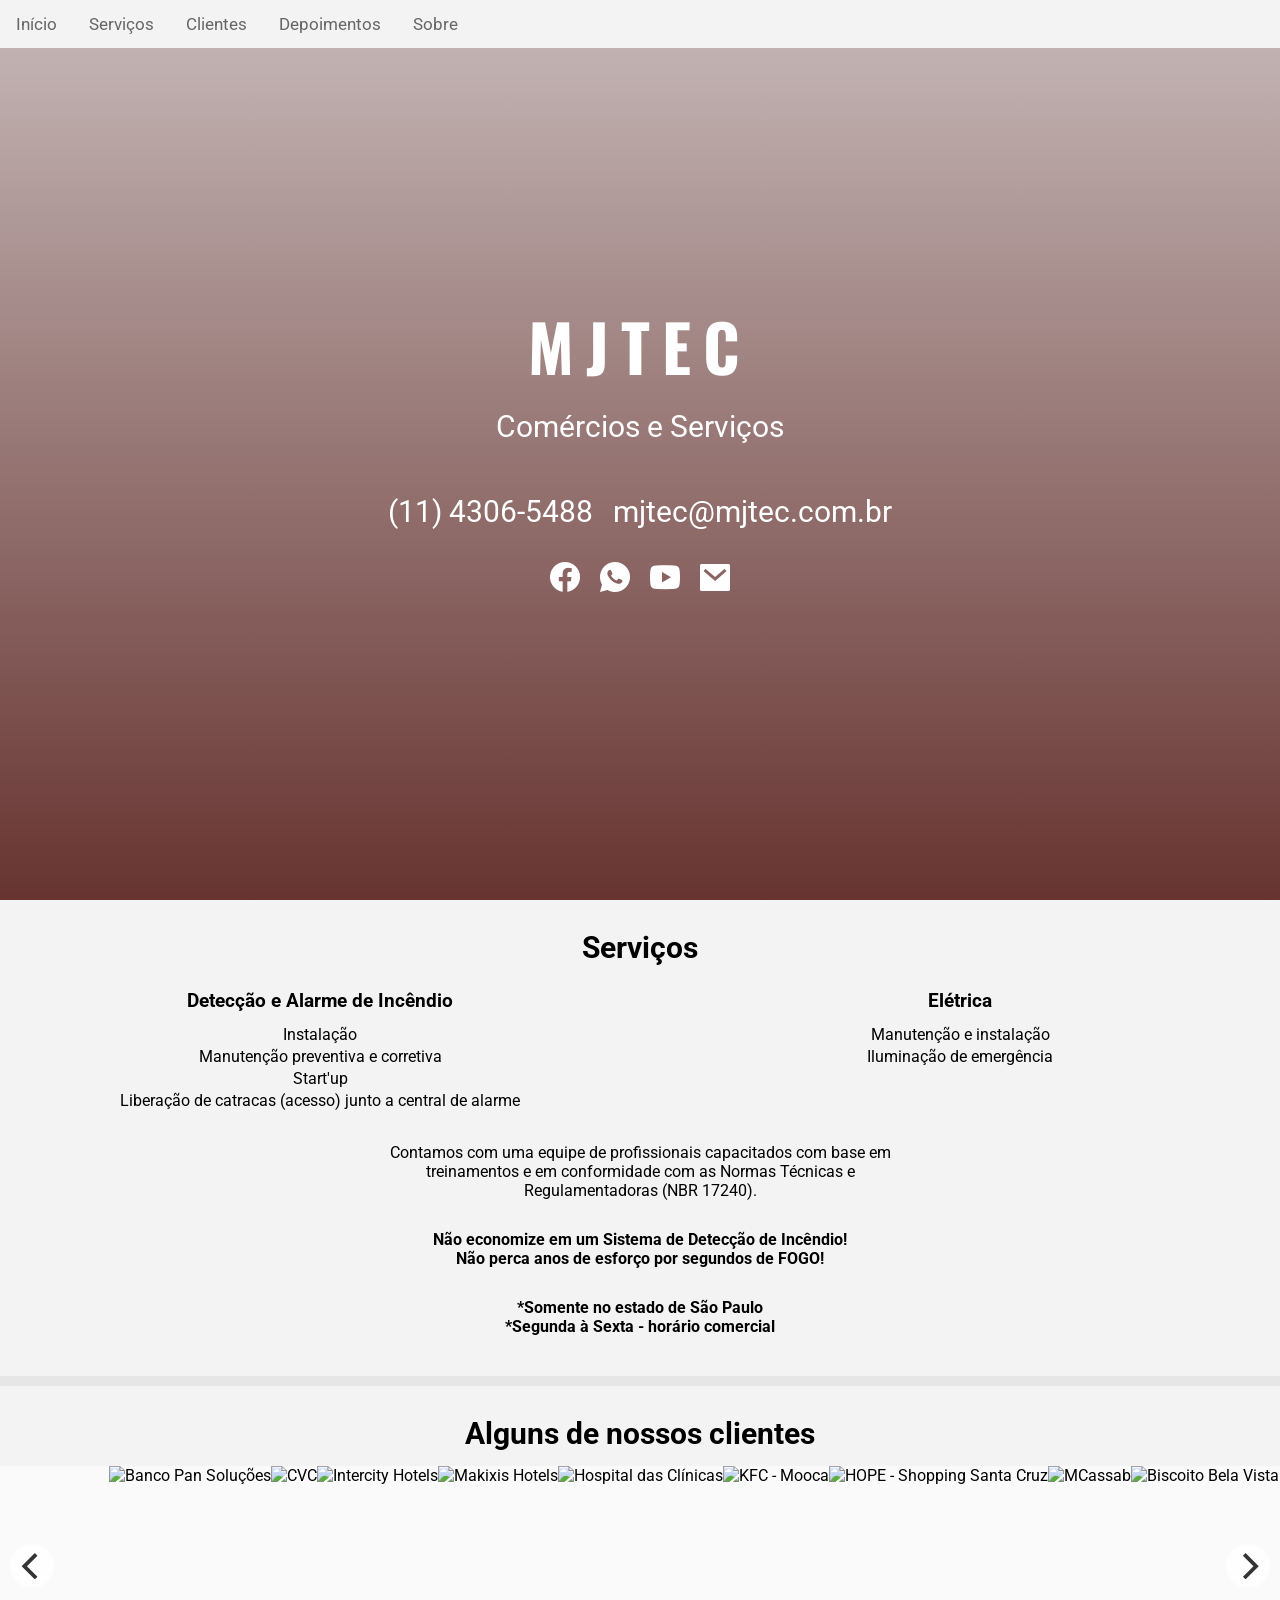
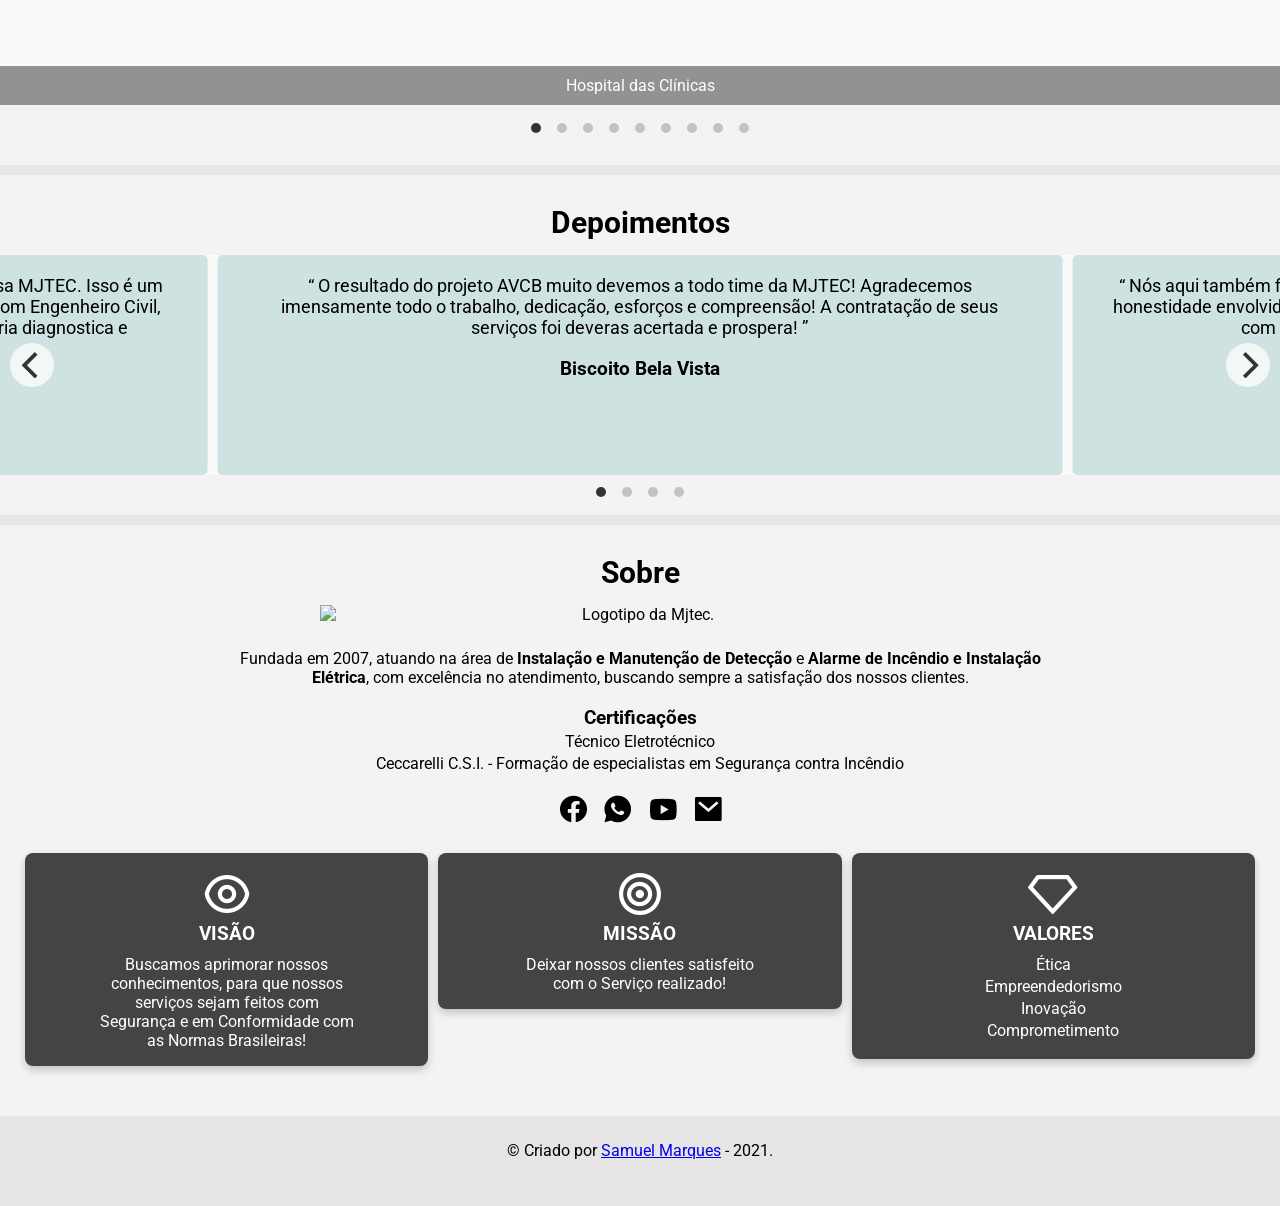
==== commit ac427f20: "Update index.html" ====
--- a/index.html
+++ b/index.html
@@ -205,7 +205,7 @@
 			</div>
 
 			<div class="carousel-cell">
-				<img src="https://res.cloudinary.com/dckhzbrbm/image/upload/v1634405881/Mjtec/mjtec_logotipo_x5cfbp.webp" alt="Logo da Mjtec, acima de chamas e abaixo de um detector.">
+				<img src="https://res.cloudinary.com/dckhzbrbm/image/upload/v1634405881/Mjtec/mjtec_klsupd.webp" alt="Logo da Mjtec, acima de chamas e abaixo de um detector.">
 				<div class="overlay"></div>
 				<div class="inner">
 					<h1 id="titulo">MJTEC</h1>
@@ -359,7 +359,7 @@
 		<h2>Sobre</h2>
 
 		<div class="center">
-			<img src="https://res.cloudinary.com/dckhzbrbm/image/upload/v1634405883/Mjtec/NOVO_LOGOTIPO_2015_gomjhb.png">
+			<img src="https://res.cloudinary.com/dckhzbrbm/image/upload/v1634405880/Mjtec/logotipo_novo_bzxn8p.webp" alt="Logotipo da Mjtec.">
 
 			<p>
 				Fundada em 2007, atuando na área de <b>Instalação e Manutenção de Detecção</b> 
@@ -367,7 +367,7 @@
 				buscando sempre a satisfação dos nossos clientes.
 			</p>
 
-			<h4>Certificações</h4>
+			<h3>Certificações</h3>
 			<ul>
 				<li>Técnico Eletrotécnico</li>
 				<li>Ceccarelli C.S.I. - Formação de especialistas em Segurança contra Incêndio</li>
@@ -435,11 +435,11 @@
 	</section>
 
 	<footer id="footer">
-		<p>&copy; Criado por <a href="https://samuel-s-marques.github.io/">Samuel Marques</a> - 2021.</p>
+		<p>&copy; Criado por <a href="https://samuel-s-marques.github.io/" aria-label="Acessar portfólio" target="_blank" rel="noopener noreferrer">Samuel Marques</a> - 2021.</p>
 	</footer>
 
 	<script src="https://code.jquery.com/jquery-3.6.0.slim.min.js" integrity="sha256-u7e5khyithlIdTpu22PHhENmPcRdFiHRjhAuHcs05RI=" crossorigin="anonymous"></script>
-	<script src="js/jquery-3.6.0.min.js"></script>
+	<script src="js/jquery-3.6.0.slim.min.js"></script>
 	<script src="js/navbar.js"></script>
 	<script src="js/flickity.pkgd.min.js"></script>
 	<script src="https://unpkg.com/flickity@2/dist/flickity.pkgd.min.js"></script>
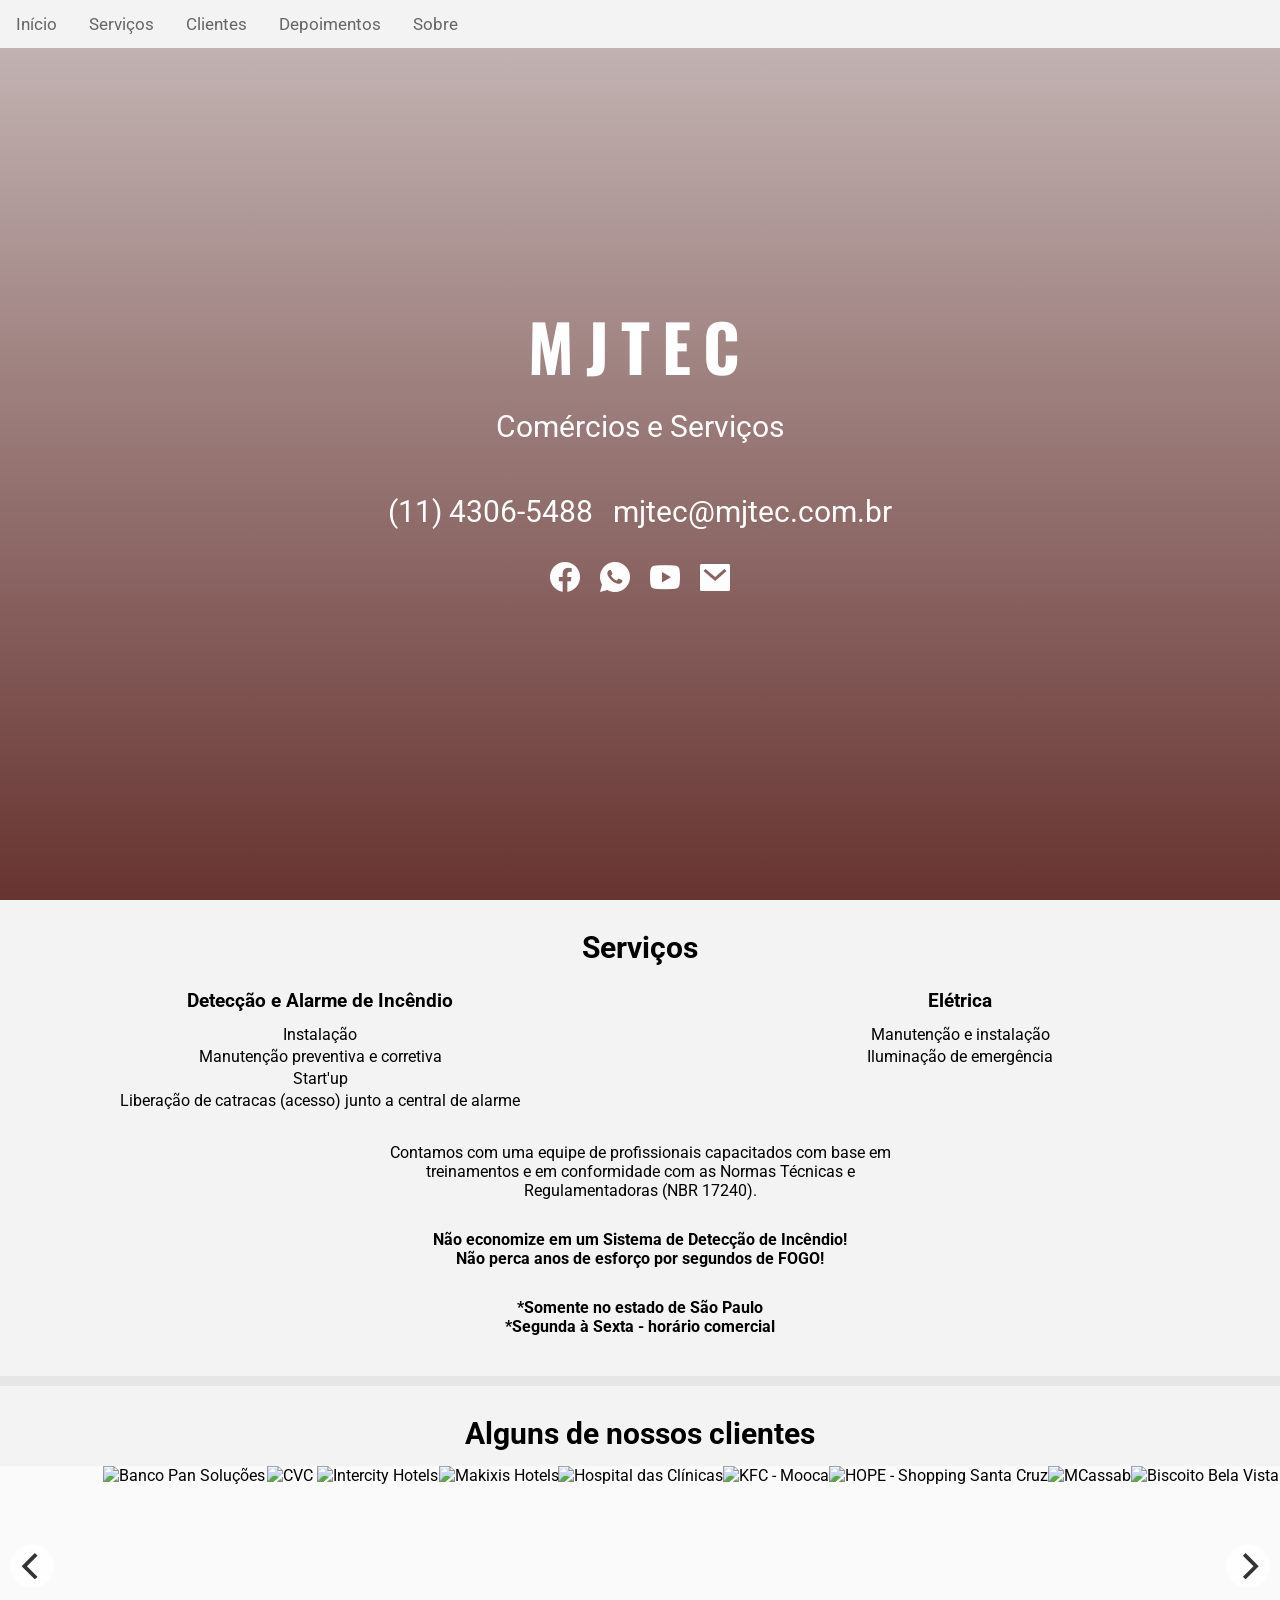
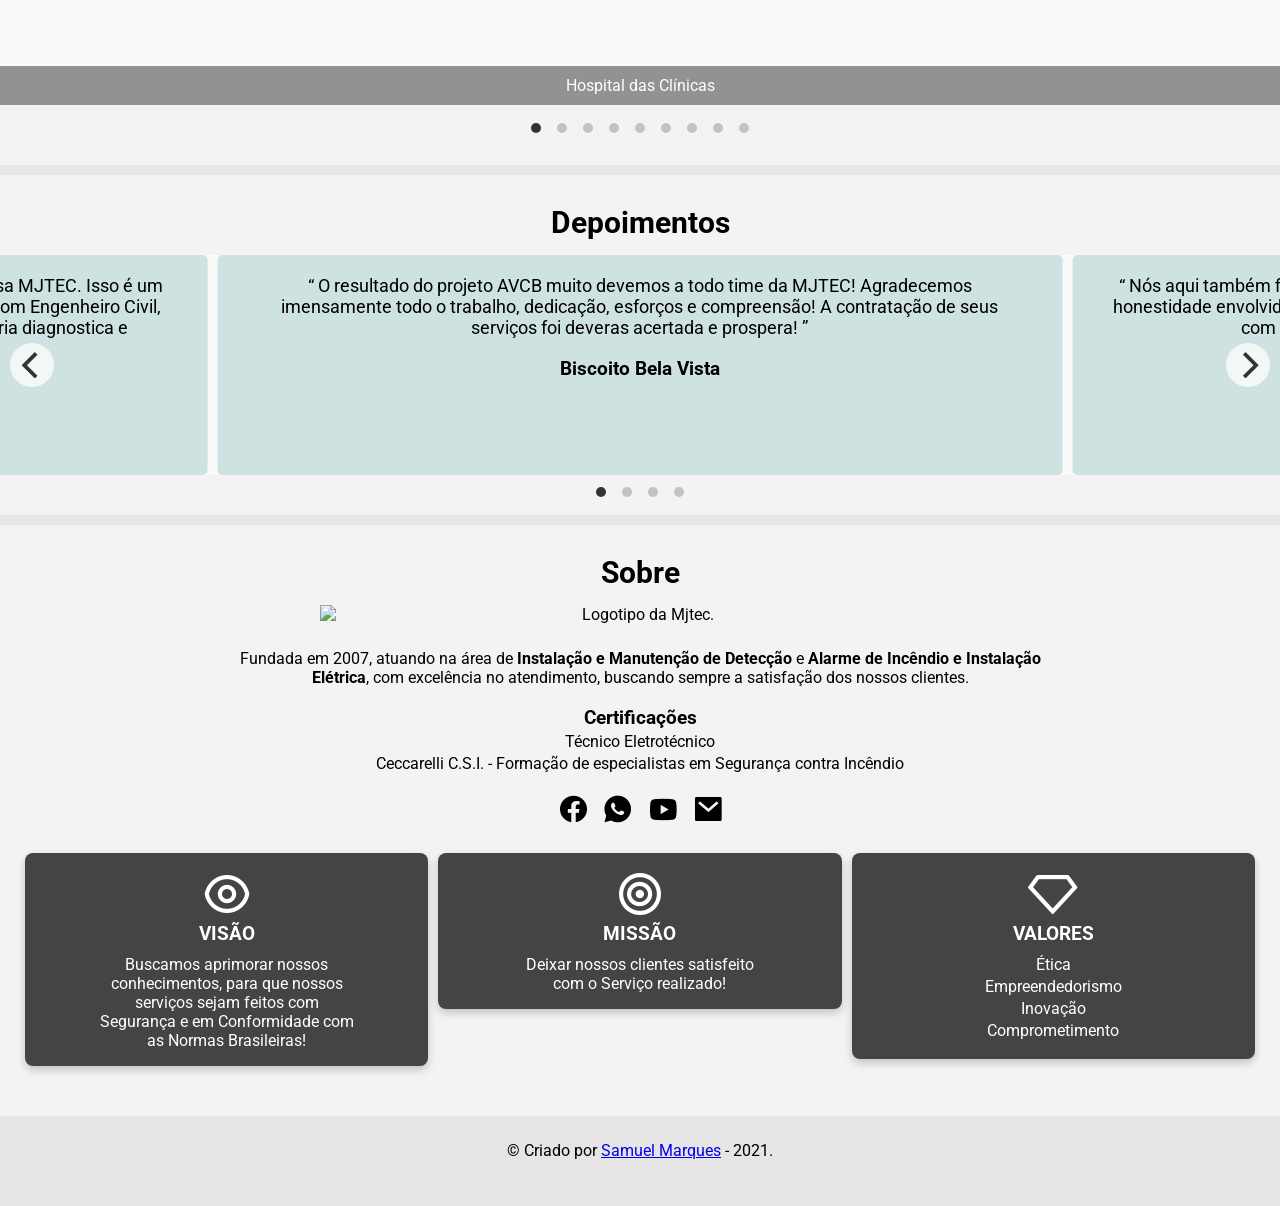
==== commit e2fd1260: "add keywords" ====
--- a/index.html
+++ b/index.html
@@ -9,12 +9,11 @@
 	<meta name="robots" content="index, follow">
 	<meta name="msapplication-TileColor" content="#b91d47">
 	<meta name="theme-color" content="#ffffff">
-	<link rel="canonical" href="https://mjtec.com.br">
 	<title>Mjtec - Comércios e Serviços</title>
 
 	<!-- Google -->
 	<meta name="description" content="Fundada em 2007, atuando na área de Instalação e Manutenção de Detecção e Alarme de Incêndio e Instalação Elétrica, com excelência no atendimento, buscando sempre a satisfação dos nossos clientes.">
-	<meta name="keywords" content="Instalação, manutenção, incêndio, alarme de incêndio">
+	<meta name="keywords" content="Instalação, manutenção, incêndio, alarme de incêndio, detecção de incêndio, central de alarme de incêndio, sistema de incêndio, alarme de emergência, detecção e alarme de incêndio, sirene de incêndio, instalar alarme de incêndio, central de detecção e alarme de incêndio, sistema de detecção de incêndio, central de detecção e alarme, instalar alarme de fumaça, alarme de fumaça, alarme de fogo, manutenção preventiva, manutenção preventiva corretiva, manutenção corretiva e preventiva, manutenção preventiva de alarme de incêndio, sistema de manutenção preventiva alarme de incêndio">
 	<meta name="author" content="Samuel Marques">
 
 	<!-- Facebook -->
@@ -40,8 +39,8 @@
 	<link rel="apple-touch-icon" sizes="180x180" href="apple-touch-icon.png">
 	<link rel="icon" type="image/png" sizes="32x32" href="favicon-32x32.png">
 	<link rel="icon" type="image/png" sizes="16x16" href="favicon-16x16.png">
-	<link rel="manifest" href="/site.webmanifest">
-	<link rel="mask-icon" href="/safari-pinned-tab.svg" color="#5bbad5">
+	<link rel="manifest" href="site.webmanifest">
+	<link rel="mask-icon" href="safari-pinned-tab.svg" color="#5bbad5">
 
 	<!-- Stylesheets -->
 	<link rel="stylesheet" type="text/css" href="css/styles.css">
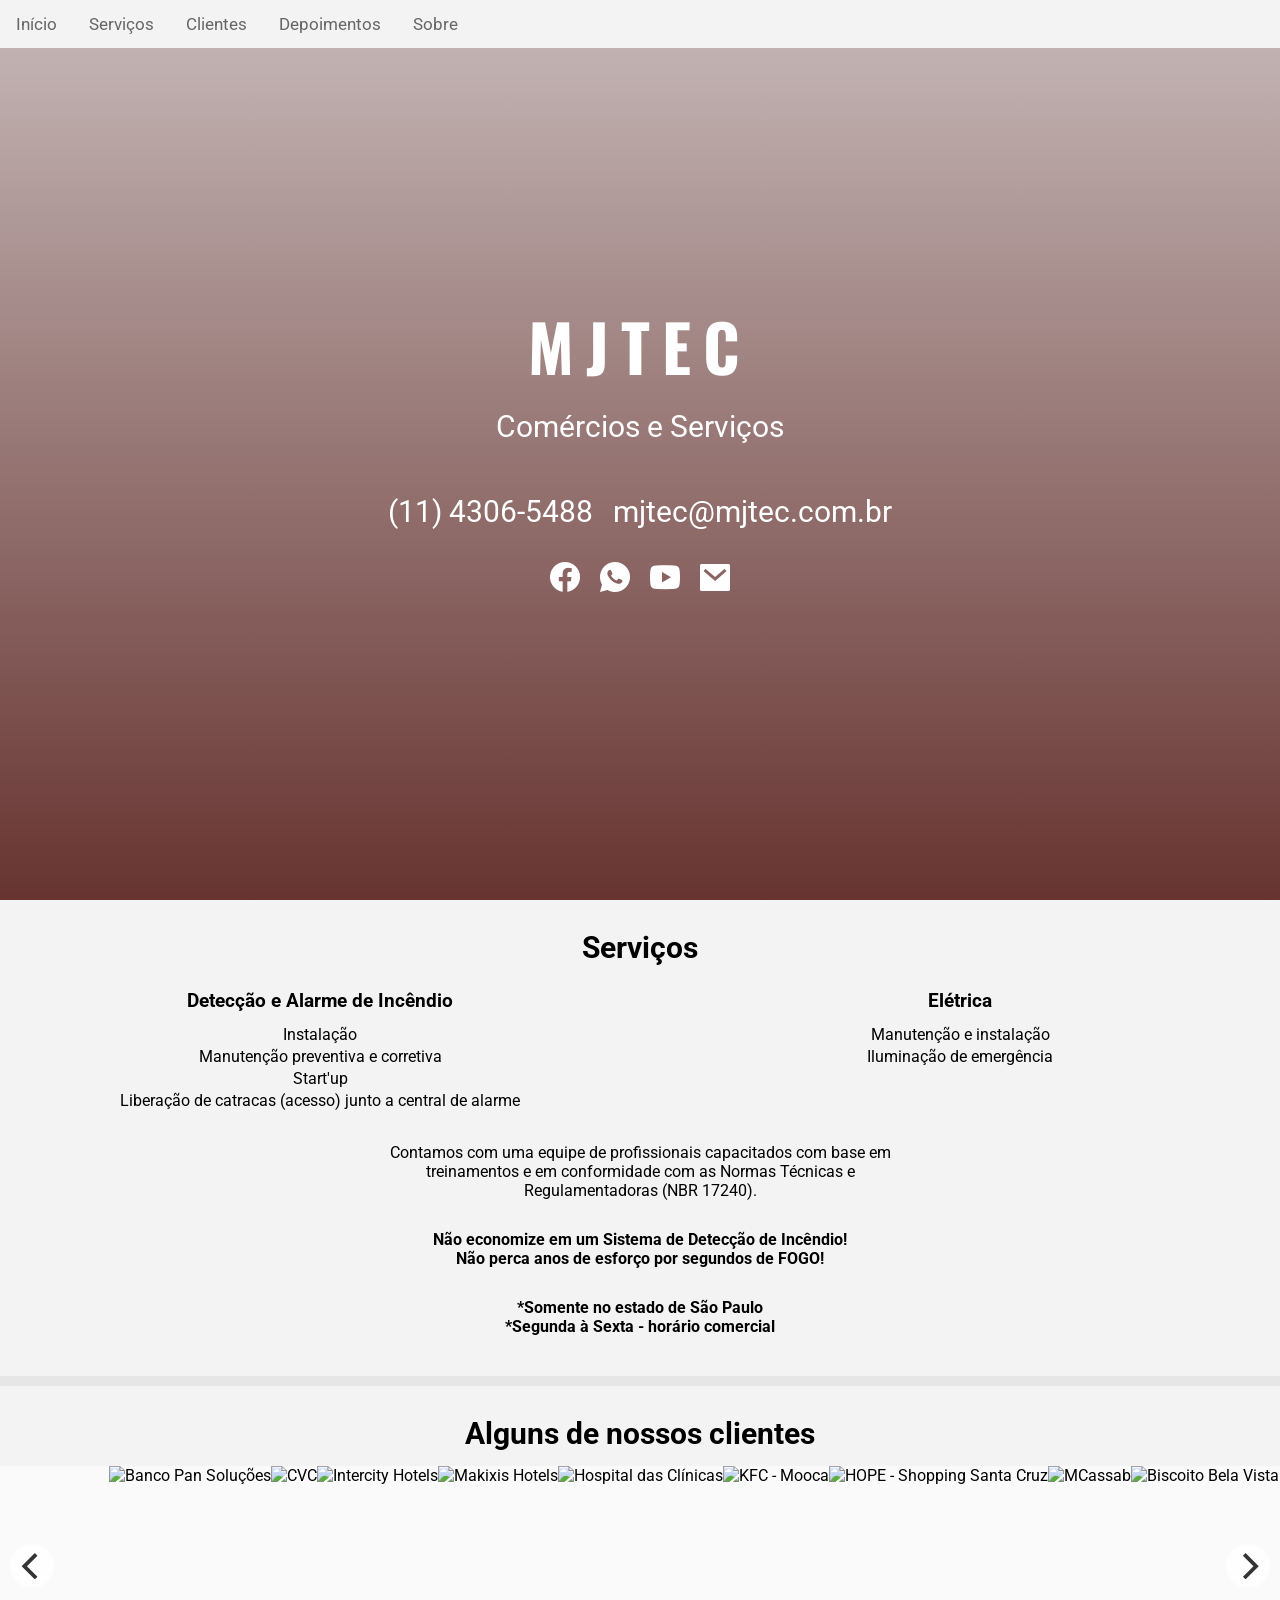
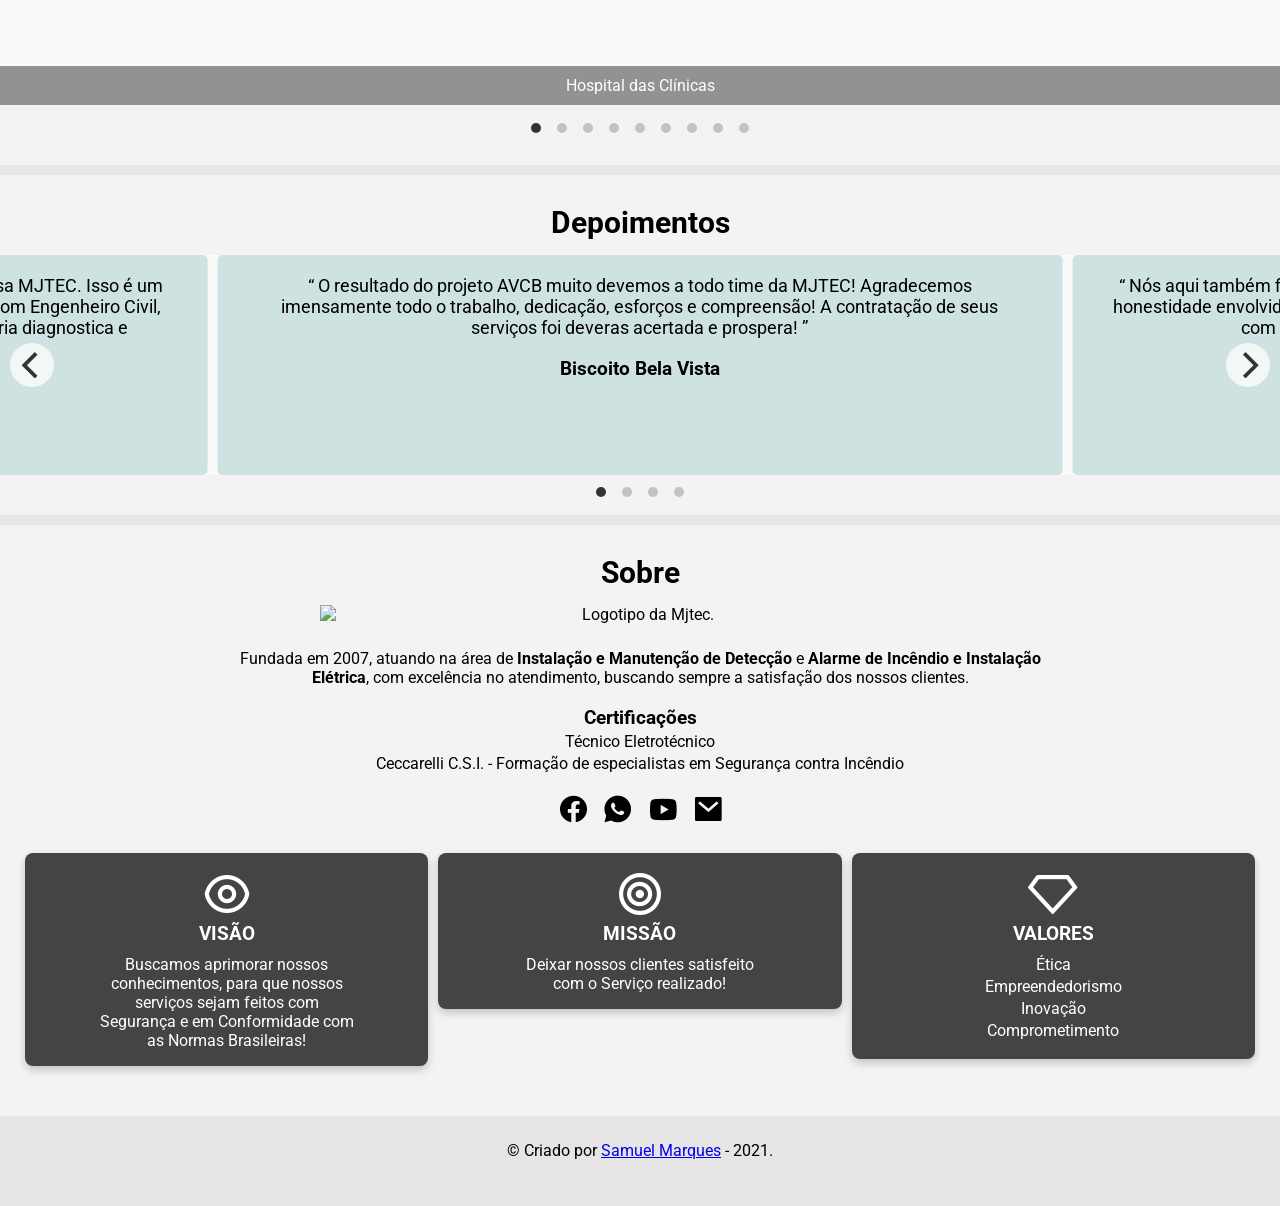
==== commit 065c7af7: "Add redirect.js" ====
--- a/index.html
+++ b/index.html
@@ -437,6 +437,7 @@
 		<p>&copy; Criado por <a href="https://samuel-s-marques.github.io/" aria-label="Acessar portfólio" target="_blank" rel="noopener noreferrer">Samuel Marques</a> - 2021.</p>
 	</footer>
 
+	<script src="js/redirect.js"></script>
 	<script src="https://code.jquery.com/jquery-3.6.0.slim.min.js" integrity="sha256-u7e5khyithlIdTpu22PHhENmPcRdFiHRjhAuHcs05RI=" crossorigin="anonymous"></script>
 	<script src="js/jquery-3.6.0.slim.min.js"></script>
 	<script src="js/navbar.js"></script>
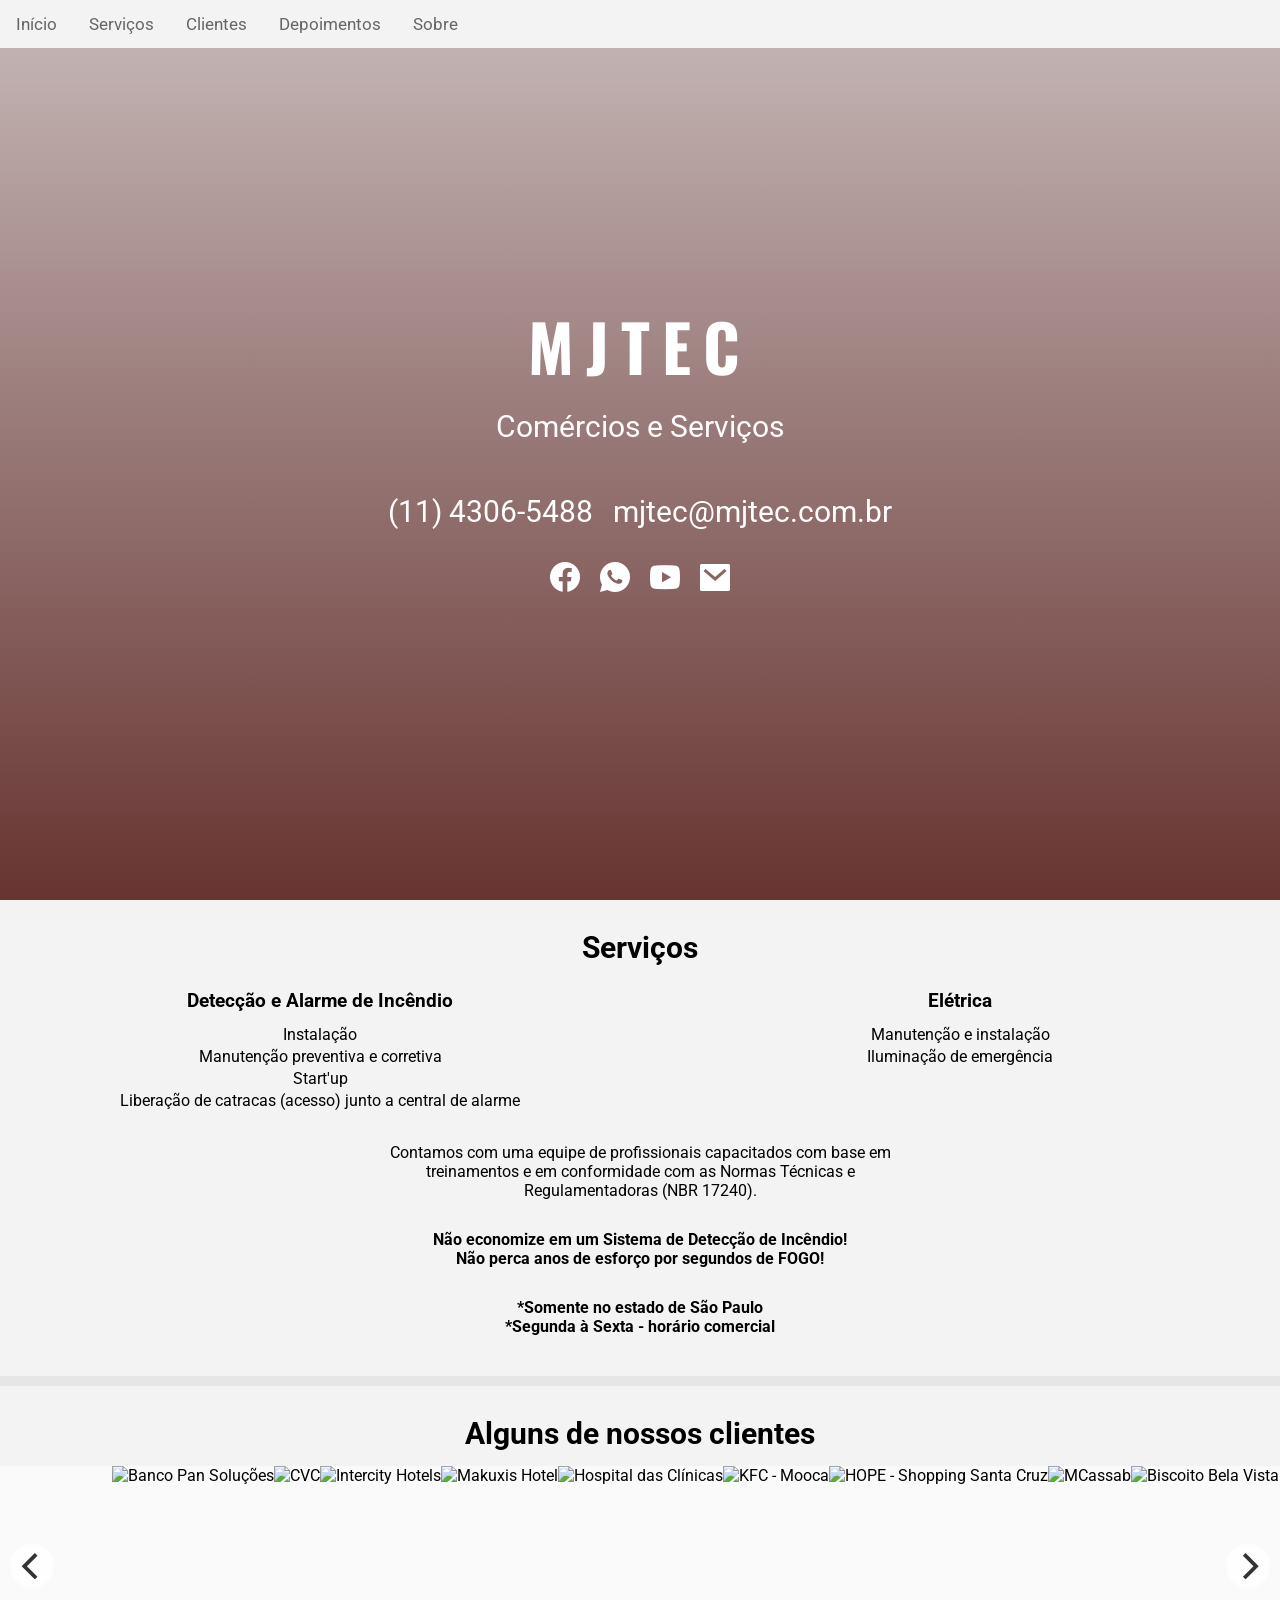
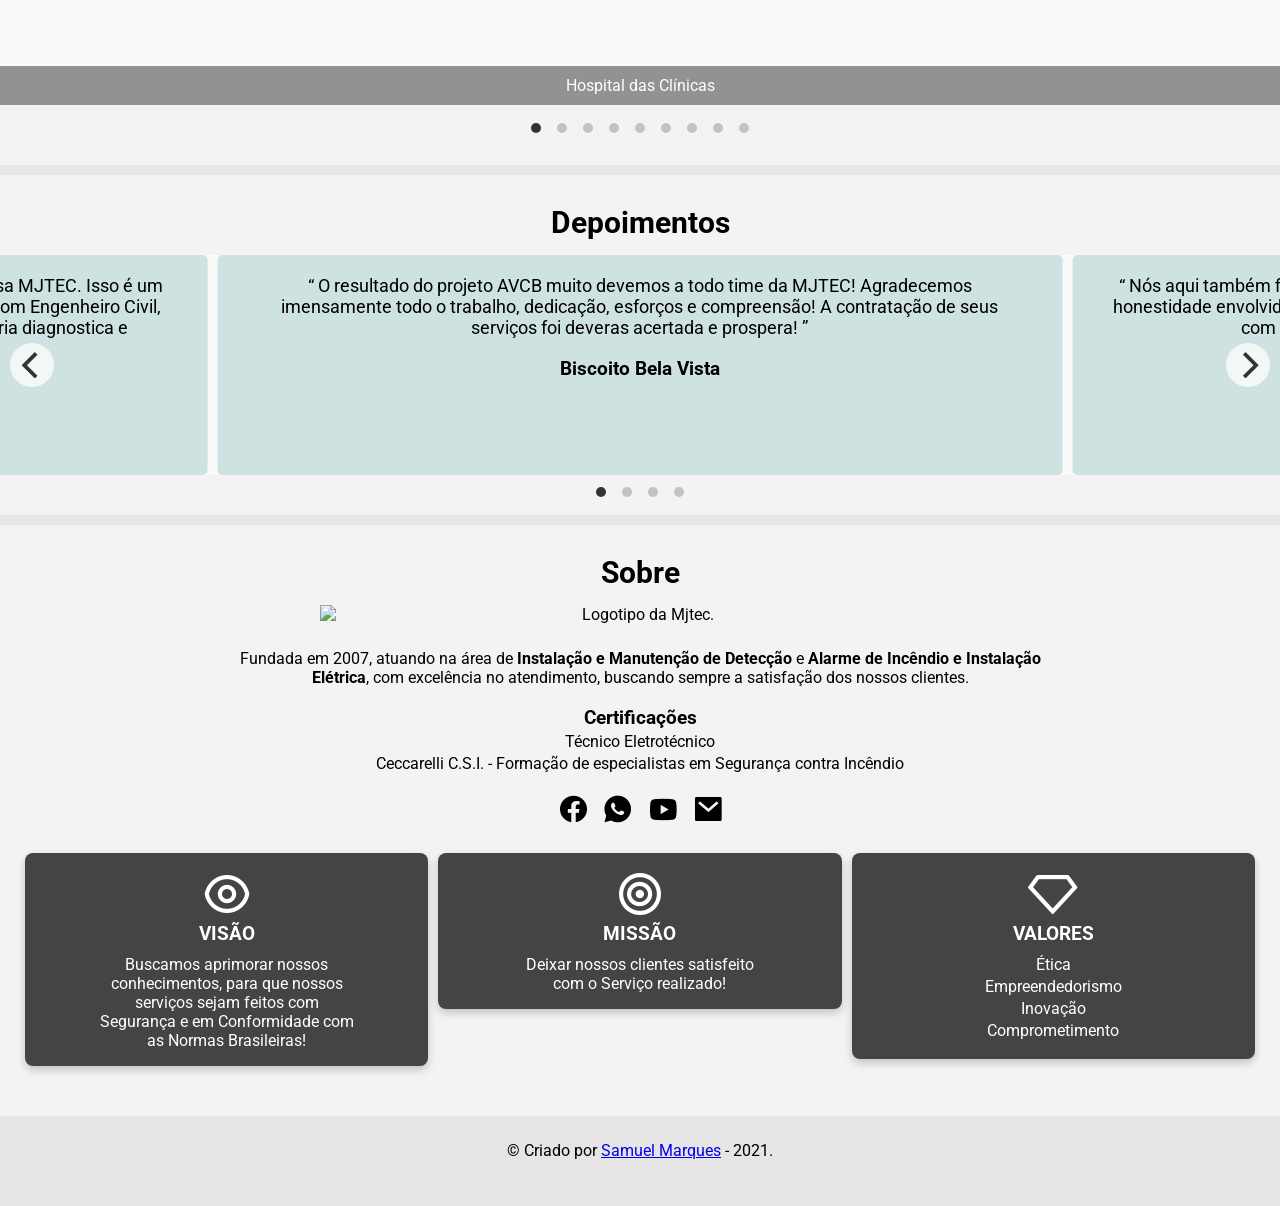
==== commit 01f23eea: "change from makixis to makuxis" ====
--- a/index.html
+++ b/index.html
@@ -296,7 +296,7 @@
 			<img src="https://res.cloudinary.com/dckhzbrbm/image/upload/v1634405878/Mjtec/bancopan_logo_wbvesc.webp" alt="Banco Pan Soluções" />
 			<img src="https://res.cloudinary.com/dckhzbrbm/image/upload/v1634405878/Mjtec/cvc_logo_ynqehf.webp" alt="CVC" />
 			<img src="https://res.cloudinary.com/dckhzbrbm/image/upload/v1634405879/Mjtec/intercity_logo_eapspo.webp" alt="Intercity Hotels" />
-			<img src="https://res.cloudinary.com/dckhzbrbm/image/upload/v1634405880/Mjtec/makixis_logo_mfm8zm.webp" alt="Makixis Hotels" />
+			<img src="https://res.cloudinary.com/dckhzbrbm/image/upload/v1634405880/Mjtec/makixis_logo_mfm8zm.webp" alt="Makuxis Hotel" />
 		</div>
 
 		<p class="caption">&nbsp;</p>
@@ -437,7 +437,6 @@
 		<p>&copy; Criado por <a href="https://samuel-s-marques.github.io/" aria-label="Acessar portfólio" target="_blank" rel="noopener noreferrer">Samuel Marques</a> - 2021.</p>
 	</footer>
 
-	<script src="js/redirect.js"></script>
 	<script src="https://code.jquery.com/jquery-3.6.0.slim.min.js" integrity="sha256-u7e5khyithlIdTpu22PHhENmPcRdFiHRjhAuHcs05RI=" crossorigin="anonymous"></script>
 	<script src="js/jquery-3.6.0.slim.min.js"></script>
 	<script src="js/navbar.js"></script>
